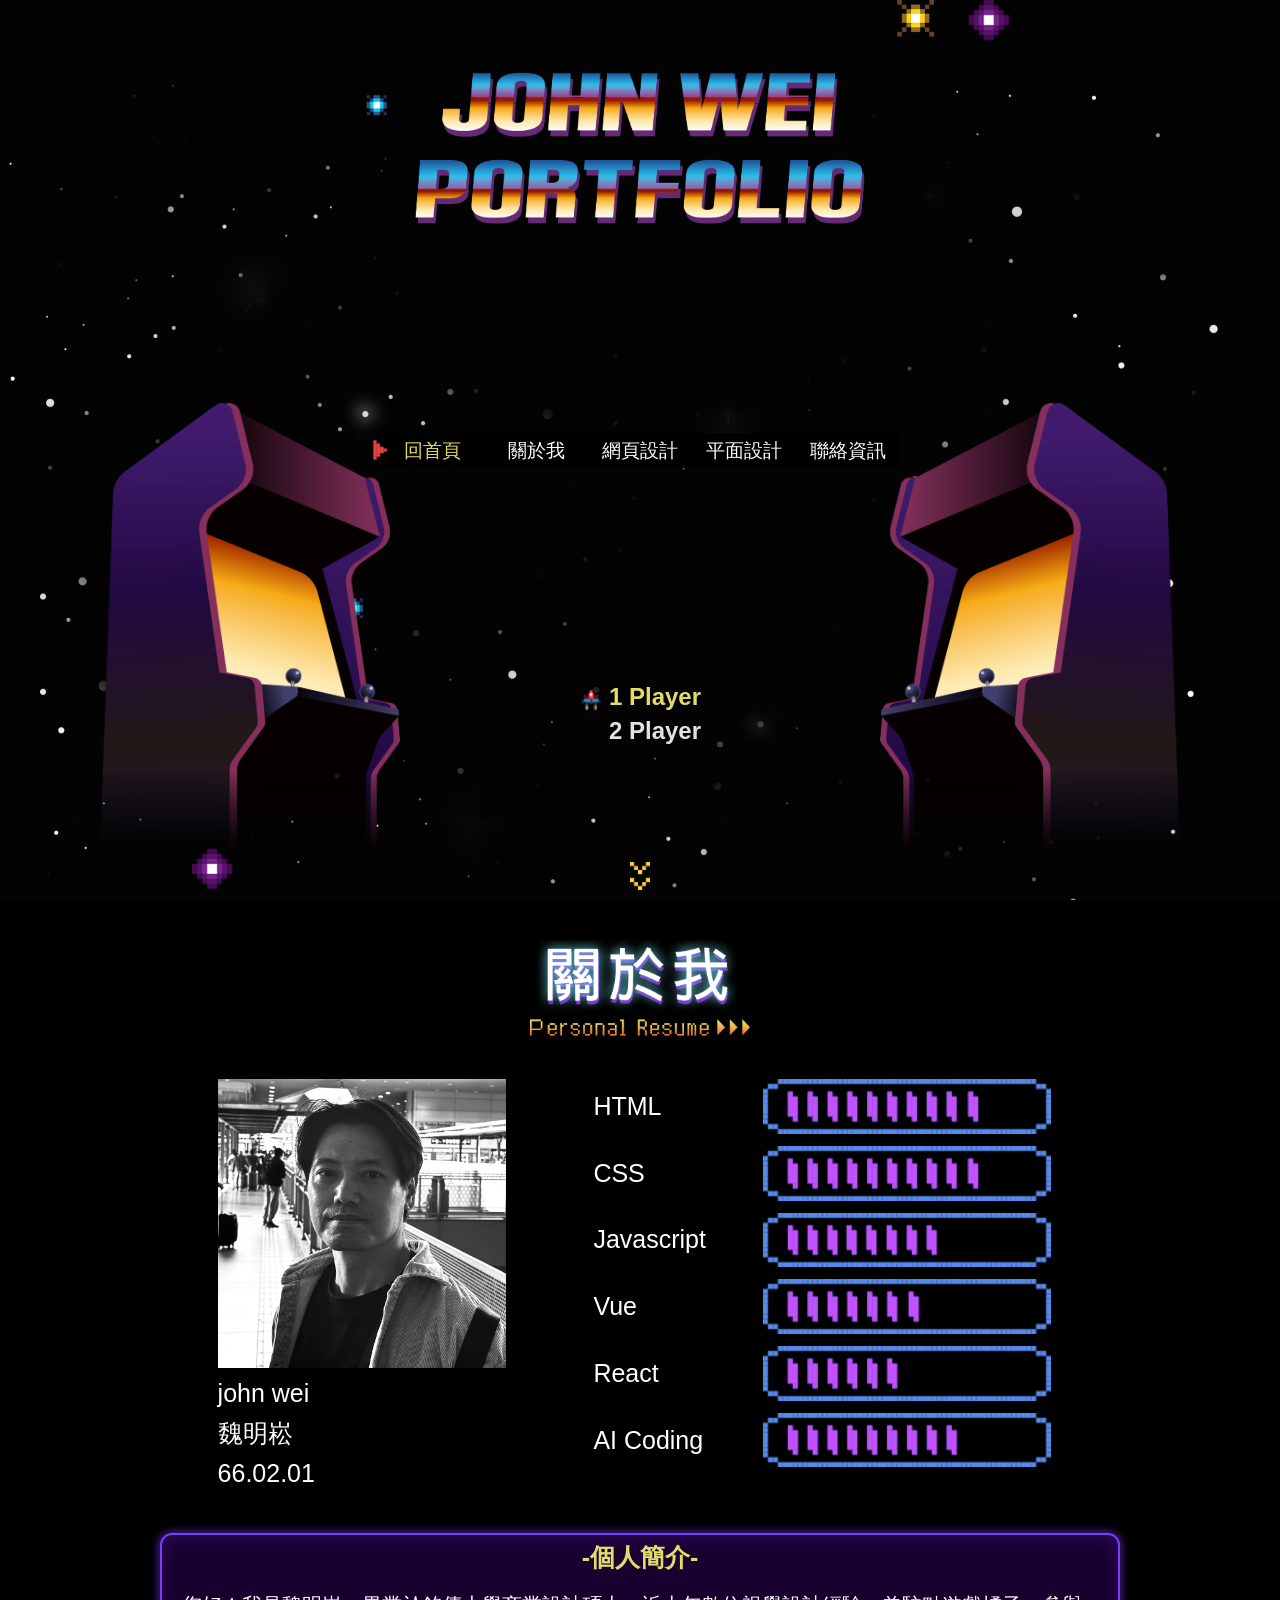
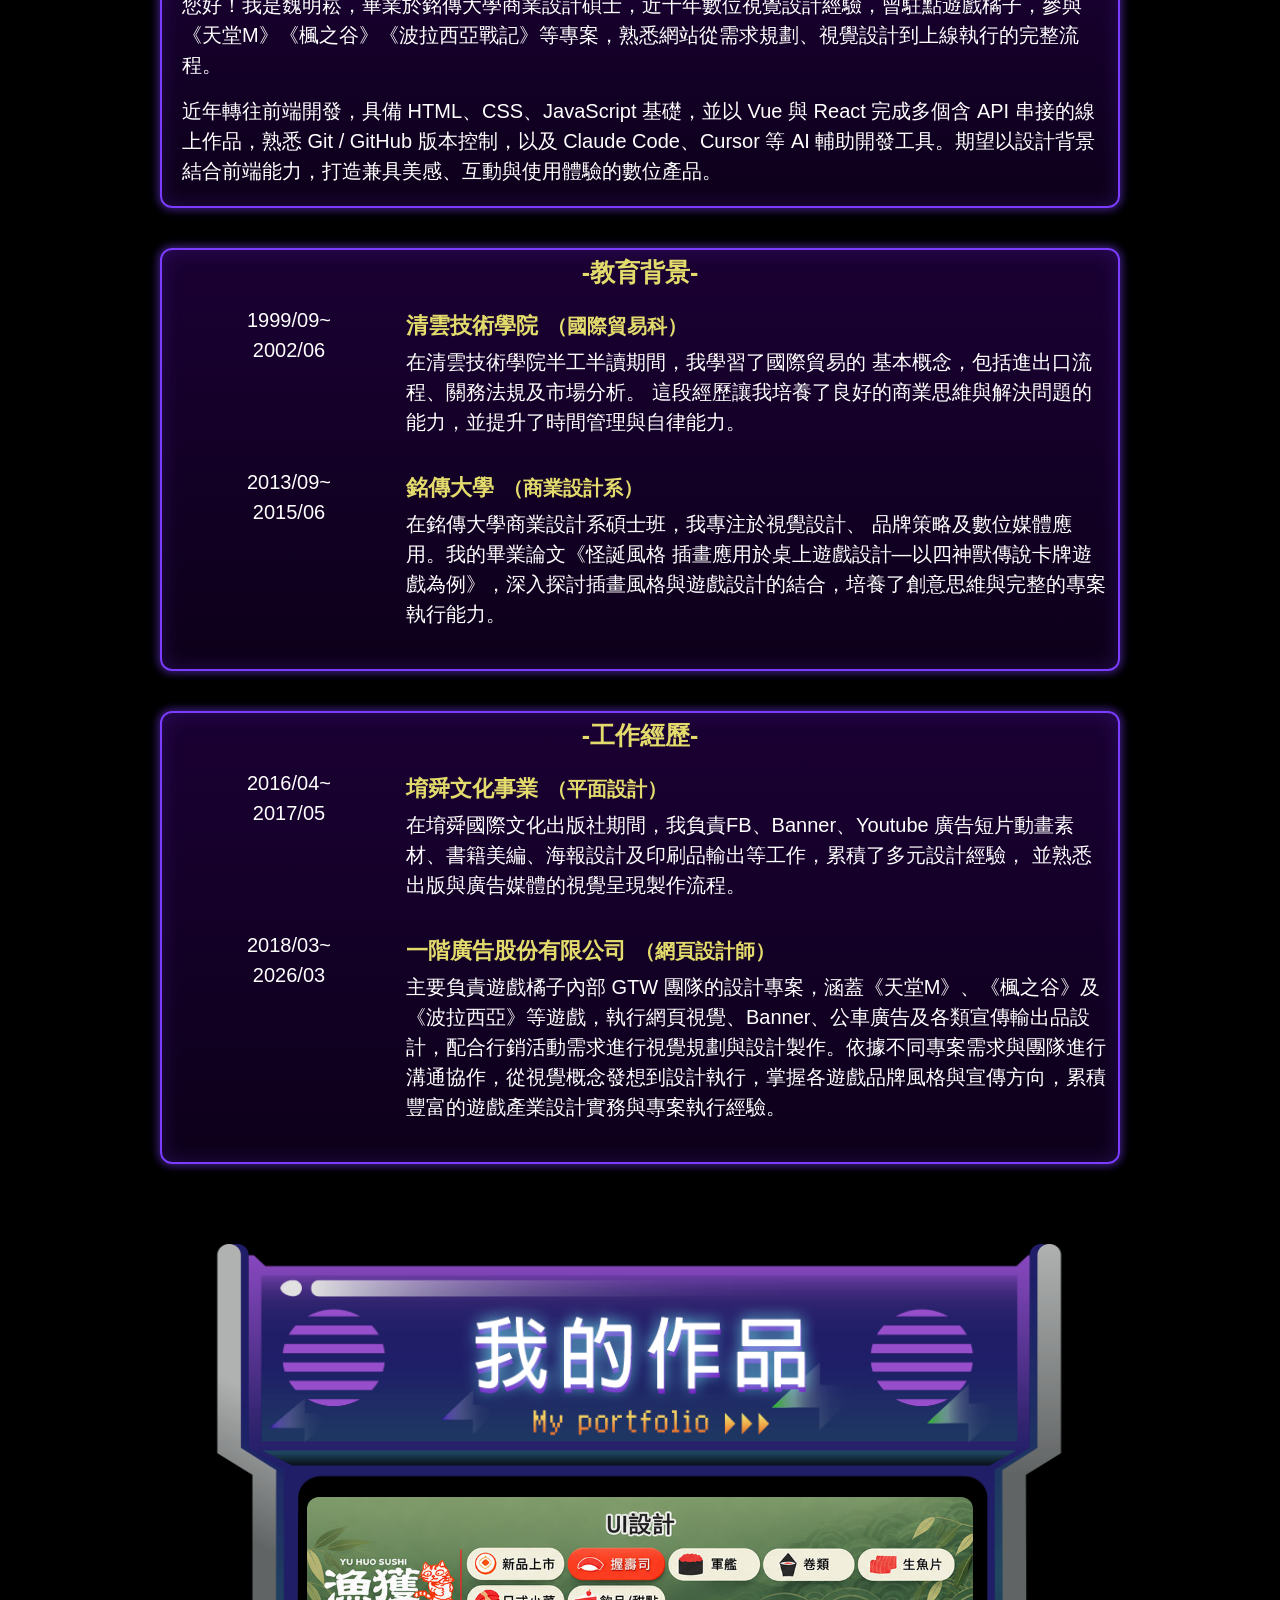
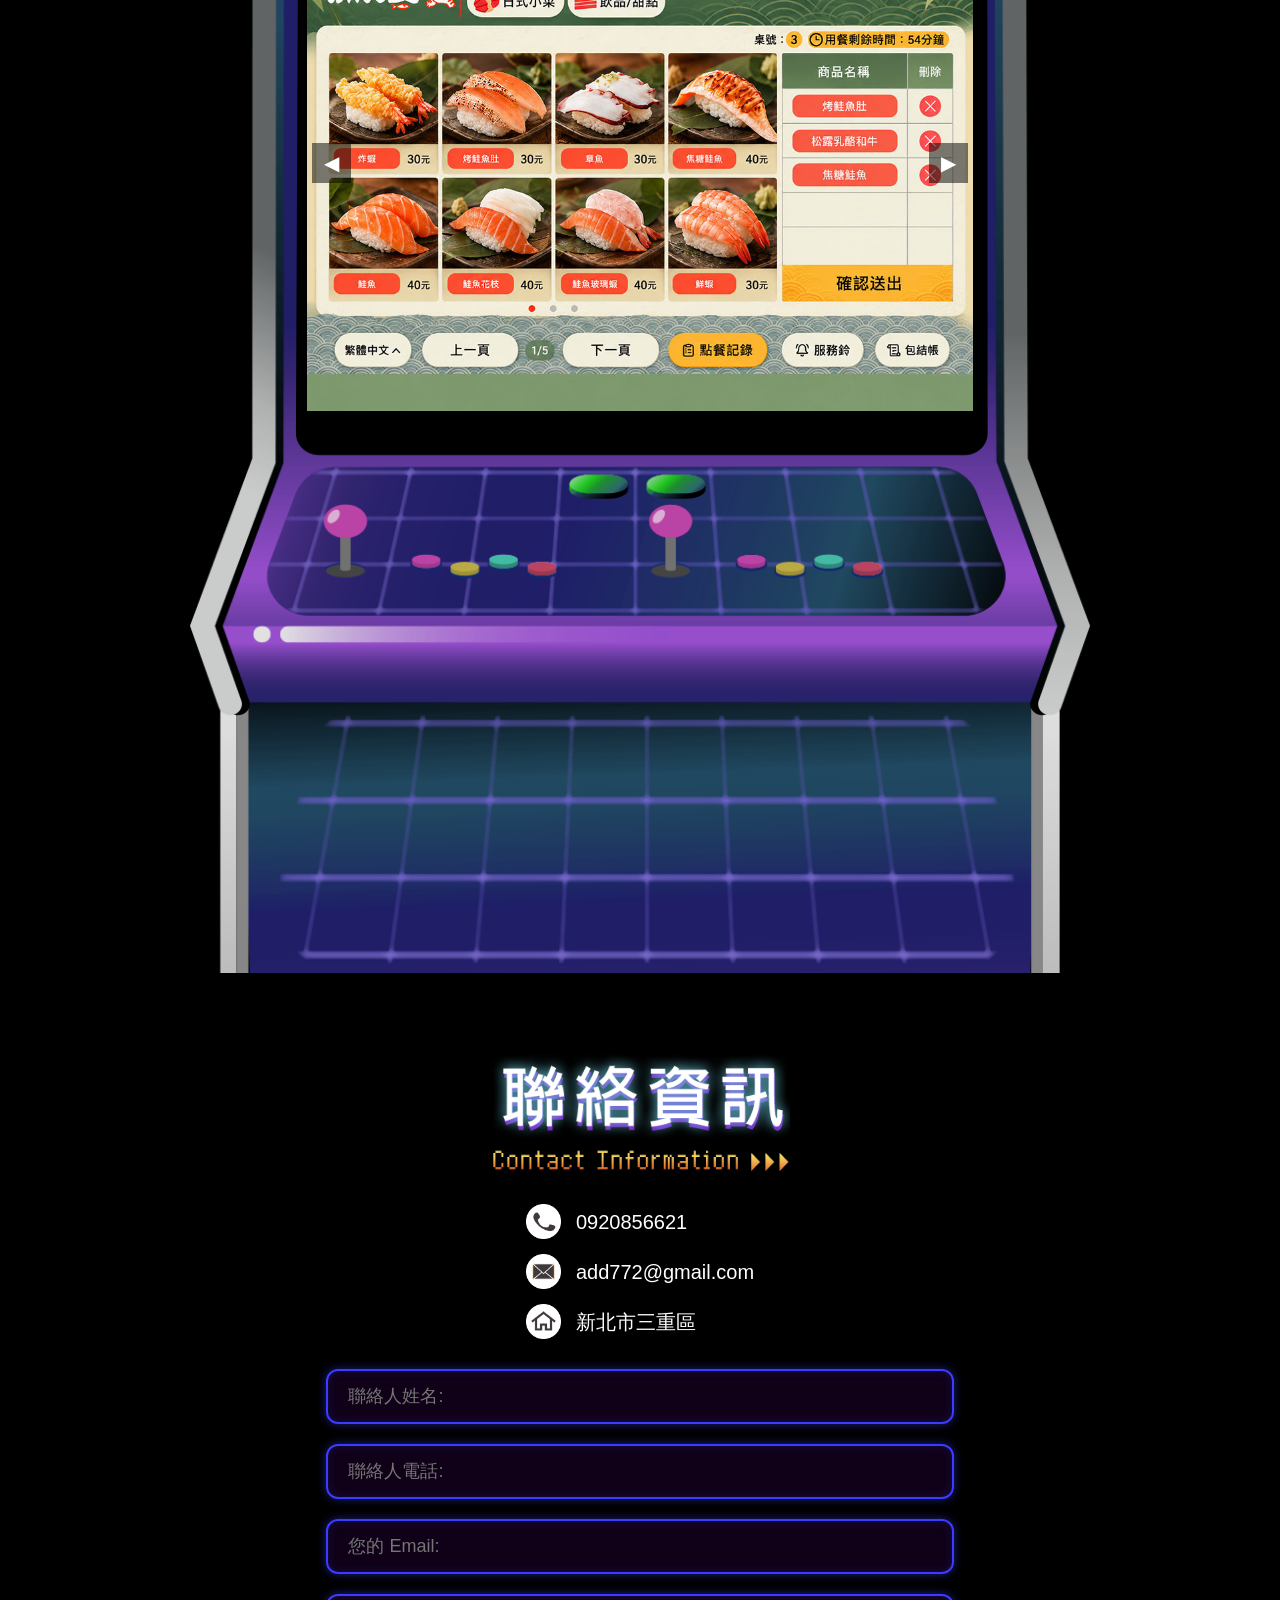
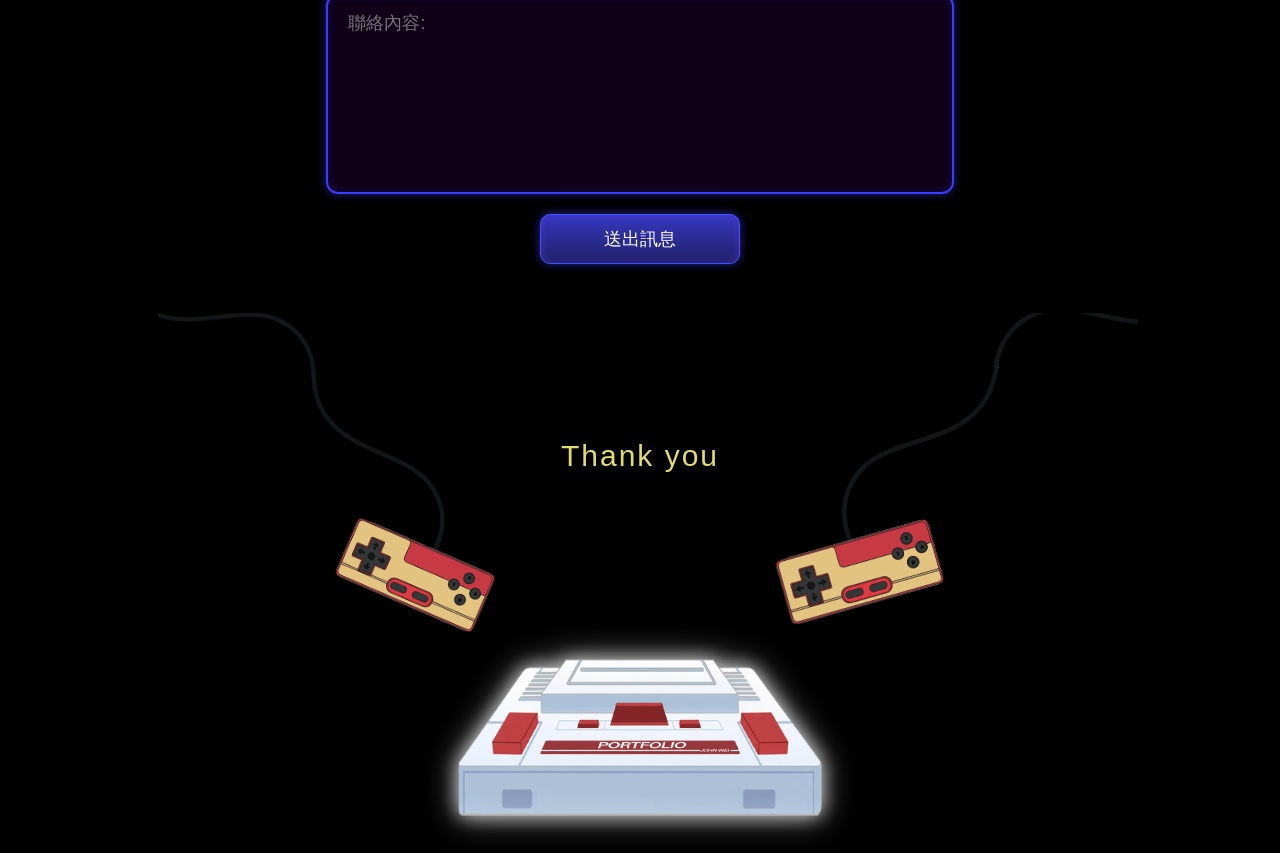
==== index.html @ 2f4a69cb "個人簡介的逗號統一為全形 該段原本全形「，」與半形「,」混用，與站內其他文案不一致。 9 個半形逗號轉為全形，僅限簡介的兩行， viewport meta 的半形逗號維持不動。  Co-Authore" ====
<!doctype html>
<html lang="zh-Hant">
  <head>
    <meta charset="UTF-8" />
    <meta name="viewport" content="width=device-width, initial-scale=1.0" />
    <title>john wei Portfolio_rwd</title>
    <link rel="stylesheet" href="./style.css" />
    <link rel="stylesheet" href="./reset.css" />
    <link rel="icon" href="./assets/img/favicon.ico.png" type="image/png">
    
    
  </head>
  <body>
    <div class="container">
      <div class="parallax"></div>
      <div class="nav_zone">
        <div class="hamburger">
  <span></span>
  <span></span>
  <span></span>
</div>
        <nav>
          <ul class="nav_ul">
            <li class="nav_li"><a href="#hero">回首頁</a></li>
            <li class="nav_li"><a href="#about">關於我</a></li>
            <li class="nav_li">
              <a href="#portfolio" class="nav-main-link">網頁設計</a>
              <ul class="dropdown">
                <li><a href="https://taiwan-wildlife-explorer.vercel.app/" target="_blank" rel="noopener noreferrer">
                    發現動物趣 </a></li>
                <li><a href="https://mori-travel.vercel.app/" target="_blank" rel="noopener noreferrer">
                    旅遊網站 </a></li>
                <li><a href="./assets/魔獸世界登入_0/" target="_blank" rel="noopener">
                     一頁式網頁</a></li>
                <li><a href="https://pokedex-vue-demo.vercel.app/" target="_blank" rel="noopener noreferrer">
                    寶可夢圖鑑 </a></li>
              </ul>
            </li>
            <li class="nav_li">
              <a href="#portfolio" class="nav-main-link" data-index="0">平面設計</a>
              <ul class="dropdown">
                <li><a href="#portfolio" class="nav-to-carousel" data-index="0">UI設計</a></li>
                <li><a href="#portfolio" class="nav-to-carousel" data-index="6">BANNER</a></li>
                <li><a href="#portfolio" class="nav-to-carousel" data-index="21">LOGO設計</a></li>
                <li><a href="#portfolio" class="nav-to-carousel" data-index="25">T恤設計</a></li>
                <li><a href="#portfolio" class="nav-to-carousel" data-index="29">插畫作品</a></li>
              </ul>
            </li>
            <li class="nav_li"><a href="#contact">聯絡資訊</a></li>
          </ul>
        </nav>
      </div>

      <section id="hero" class="content">
        <div class="logo">
          <img
            src="./assets/img/JOHN WEI PORTFOLIO.png"
            alt="john wei portfolio"
          />
        </div>
        <img
          src="./assets/img/Arcade game_left.png"
          alt=""
          class="arcade game_left"
        />
        <img
          src="./assets/img/Arcade game_right.png"
          alt=""
          class="arcade game_right"
        />
 
       <div class="player_select">
        <!-- 桌機用 -->
        <p class="player_item desktop-only">1 Player</p>
        <p class="player_item desktop-only">2 Player</p>

        <!-- 手機用 -->
        <p class="player_item mobile-only">Play Now</p>
        </div>
        <div class="scroll"></div>
       <div class="scroll_hint">
        <img src="./assets/img/domw.png" alt="scroll down" />
       </div>
      </section>

      <section id="about" class="content">
        <!-- <h1>about</h1> -->
        <div class="about_wrapper">
          <!-- 上方標題 -->
          <div class="about_title">
            <img src="./assets/img/about_me.png" alt="關於我" />
          </div>

          <div class="about_top">
            <!-- 左：個人資料 -->
            <div class="about_photo">
              <div class="photo_img">
                <img src="./assets/img/johnwei_photo.png" alt="個人照片" />
              </div>
              <div class="photo_info">
                <p>john wei</p>
                <p>魏明崧</p>
                <p>66.02.01</p>
                <!-- <p>INFJ</p> -->
              </div>
            </div>

            <!-- 右：技能 -->
            <div class="about_skills">
              <div class="skill_item">
                <span>HTML</span>
                <img src="./assets/img/skill-bar-html.png" alt="" />
              </div>

              <div class="skill_item">
                <span>CSS</span>
                <img src="./assets/img/skill-bar-css.png" alt="" />
              </div>

              <div class="skill_item">
                <span>Javascript</span>
                <img src="./assets/img/skill-bar-javascript.png" alt="" />
              </div>

              <div class="skill_item">
                <span>Vue</span>
                <img src="./assets/img/skill-bar-vue.png" alt="" />
              </div>

              <div class="skill_item">
                <span>React</span>
                <img src="./assets/img/skill-bar-react.png" alt="" />
              </div>

              <div class="skill_item">
                <span>AI Coding</span>
                <img src="./assets/img/skill-bar-ai-coding.png" alt="" />
              </div>
            </div>
          </div>

          <!-- 個人簡介 -->
          <div class="about_block about_intro">
            <h2>-個人簡介-</h2>
            <p>
              您好！我是魏明崧，畢業於銘傳大學商業設計碩士，近十年數位視覺設計經驗，曾駐點遊戲橘子，參與《天堂M》《楓之谷》《波拉西亞戰記》等專案，熟悉網站從需求規劃、視覺設計到上線執行的完整流程。
            </p>
            <p>
              近年轉往前端開發，具備 HTML、CSS、JavaScript 基礎，並以 Vue 與 React 完成多個含 API 串接的線上作品，熟悉 Git / GitHub 版本控制，以及 Claude Code、Cursor 等 AI 輔助開發工具。期望以設計背景結合前端能力，打造兼具美感、互動與使用體驗的數位產品。
            </p>
          </div>
          <div class="about_bottom">
            <!-- 教育背景 -->
            <div class="about_block">
              <h2>-教育背景-</h2>

              <div class="about_item">
                <div class="about_date">
                  <p>1999/09~<br />2002/06</p>
                </div>
                <div class="about_text">
                  <h3>
                    清雲技術學院
                    <span class="job_title">（國際貿易科）</span>
                  </h3>
                  <p>
                    在清雲技術學院半工半讀期間，我學習了國際貿易的
                     基本概念，包括進出口流程、關務法規及市場分析。
                     這段經歷讓我培養了良好的商業思維與解決問題的能力，並提升了時間管理與自律能力。
                  </p>
                </div>
              </div>
              <div class="about_item">
                <div class="about_date">
                  <p>2013/09~<br />2015/06</p>
                </div>
                <div class="about_text">
                  <h3>
                    銘傳大學
                    <span class="job_title">（商業設計系）</span>
                  </h3>
                  <p>
                    在銘傳大學商業設計系碩士班，我專注於視覺設計、
                    品牌策略及數位媒體應用。我的畢業論文《怪誕風格
                    插畫應用於桌上遊戲設計—以四神獸傳說卡牌遊戲為例》，深入探討插畫風格與遊戲設計的結合，培養了創意思維與完整的專案執行能力。
                  </p>
                </div>
              </div>
            </div>
          </div>

          <!-- 工作經歷 -->
          <div class="about_block">
            <h2>-工作經歷-</h2>

            <div class="about_item">
              <div class="about_date">
                <p>2016/04~<br />2017/05</p>
              </div>
              <div class="about_text">
                <h3>
                  堉舜文化事業
                  <span class="job_title">（平面設計）</span>
                </h3>
                <p>
                  在堉舜國際文化出版社期間，我負責FB、Banner、Youtube
                  廣告短片動畫素材、書籍美編、海報設計及印刷品輸出等工作，累積了多元設計經驗，
                  並熟悉出版與廣告媒體的視覺呈現製作流程。
                </p>
              </div>
            </div>

            <div class="about_item">
              <div class="about_date">
                <p>2018/03~<br />2026/03</p>
              </div>
              <div class="about_text">
                <h3>
                  一階廣告股份有限公司
                  <span class="job_title">（網頁設計師）</span>
                </h3>
                <p>
                  主要負責遊戲橘子內部 GTW 團隊的設計專案，涵蓋《天堂M》、《楓之谷》及《波拉西亞》等遊戲，執行網頁視覺、Banner、公車廣告及各類宣傳輸出品設計，配合行銷活動需求進行視覺規劃與設計製作。依據不同專案需求與團隊進行溝通協作，從視覺概念發想到設計執行，掌握各遊戲品牌風格與宣傳方向，累積豐富的遊戲產業設計實務與專案執行經驗。
              </div>
            </div>
          </div>
        </div>
      </section>

      <section id="portfolio" class="content">
        <!-- <h1>portfolio</h1> -->
         
        <!-- 輪播外框 -->
    <div class="arcade_frame">
 <img src="./assets/img/Arcade game.png" class="arcade_img" />
      <!-- 輪播內容 -->
      <div class="carousel">
        <div class="carousel_track">
          <img src="./assets/img/Carousel/UI設計_01.jpg" />
          <img src="./assets/img/Carousel/UI設計_02.jpg" />
          <img src="./assets/img/Carousel/UI設計_03.jpg" />
          <img src="./assets/img/Carousel/UI設計_04.jpg" />
          <img src="./assets/img/Carousel/UI設計_05.jpg" />
          <img src="./assets/img/Carousel/UI設計_06.jpg" />
          <img src="./assets/img/Carousel/BANNER_01.jpg" />
          <img src="./assets/img/Carousel/BANNER_02.jpg" />
          <img src="./assets/img/Carousel/BANNER_03.jpg" />
          <img src="./assets/img/Carousel/BANNER_04.jpg" />
          <img src="./assets/img/Carousel/BANNER_05.jpg" />
          <img src="./assets/img/Carousel/BANNER_06.jpg" />
          <img src="./assets/img/Carousel/BANNER_07.jpg" />
          <img src="./assets/img/Carousel/BANNER_08.jpg" />
          <img src="./assets/img/Carousel/BANNER_09.jpg" />
          <img src="./assets/img/Carousel/BANNER_10.jpg" />
          <img src="./assets/img/Carousel/BANNER_11.jpg" />
          <img src="./assets/img/Carousel/BANNER_12.jpg" />
          <img src="./assets/img/Carousel/BANNER_13.jpg" />
          <img src="./assets/img/Carousel/BANNER_14.jpg" />
          <img src="./assets/img/Carousel/BANNER_15.jpg" />
          <img src="./assets/img/Carousel/LOGO設計_01.jpg" />
          <img src="./assets/img/Carousel/LOGO設計_02.jpg" />
          <img src="./assets/img/Carousel/LOGO設計_03.jpg" />
          <img src="./assets/img/Carousel/LOGO設計_04.jpg" />
          <img src="./assets/img/Carousel/T恤設計_01.jpg" />
          <img src="./assets/img/Carousel/T恤設計_02.jpg" />
          <img src="./assets/img/Carousel/T恤設計_03.jpg" />
          <img src="./assets/img/Carousel/T恤設計_04.jpg" />
          <img src="./assets/img/Carousel/插畫作品_01.jpg" />
          <img src="./assets/img/Carousel/插畫作品_02.jpg" />
          <img src="./assets/img/Carousel/插畫作品_03.jpg" />
          <img src="./assets/img/Carousel/插畫作品_04.jpg" />
          <img src="./assets/img/Carousel/插畫作品_05.jpg" />
           
        </div>
          <button class="carousel_btn prev">◀</button>
          <button class="carousel_btn next">▶</button>
      </div>

    </div>

  </div>
      </section>

      <section id="contact" class="content">
        <!-- <h1>contact me</h1> -->
         <div class="contact_wrapper">

    <!-- 標題（圖片） -->
    <div class="contact_title">
      <img src="./assets/img/contact_me.png" alt="聯絡資訊" />
    </div>

    <!-- 聯絡資訊 -->
    <div class="contact_info">

      <div class="contact_item">
        <img src="./assets/img/icon_phone.png" alt="phone" />
        <a href="tel:0920856621">0920856621</a>
      </div>

      <div class="contact_item">
        <img src="./assets/img/icon_email.png" alt="email" />
        <a href="mailto:add772@gmail.com">add772@gmail.com</a>
      </div>

      <div class="contact_item">
        <img src="./assets/img/icon_address.png" alt="address" />
        <span>新北市三重區</span>
      </div>

    </div>

    <!-- 表單 -->
     
    <form class="contact_form" action="https://formspree.io/f/xjgjpzpd" method="POST">

      <input type="text" name="name" placeholder="聯絡人姓名:" required>

      <input type="tel" name="phone" placeholder="聯絡人電話:" required>

      <input type="email" name="email" placeholder="您的 Email:" required>

      <textarea name="message" placeholder="聯絡內容:" required></textarea>

      <button type="submit" class="submit_btn">送出訊息</button>

      </form>

    <!-- <div class="contact_form">

      <input type="text" placeholder="聯絡人姓名:" />
      <input type="text" placeholder="聯絡人電話:" />
      <input type="email" placeholder="您的email:" />

      <textarea placeholder="聯絡事項:"></textarea>

    </div> -->

      
      </section>
    </div>
    <section id="footer" class="content">
  <div class="footer_wrapper">

    <!-- thank you 文字 -->
    <div class="footer_text">
      <p>Thank you</p>
    </div>

    <!-- 手把 -->
    <div class="footer_controller">
      <img src="./assets/img/game-controller_left.png" class="controller left" />
      <img src="./assets/img/game-controller_right.png" class="controller right" />
    </div>

    <!-- 主機 -->
    <div class="footer_console">
      <img src="./assets/img/game-console.png" alt="console" />
    </div>

  </div>

    <script src="./parallax.js"></script>
  </body>
</html>
---- style.css ----
/*檢查用*/
/* * {
  outline: 1px solid red;
} */

@font-face {
  font-family: "zpix";
  src: url("./assets/fonts/zpix.ttf") format("truetype");
  font-display: swap;
}
body {
  font-family: "zpix", sans-serif;
  color: white;
}
html,
body {
  font-family: "zpix", sans-serif;
  scroll-behavior: smooth;
  height: 100%;
  margin: 0;
  padding: 0;
  /* 密集星海已移入 .parallax 交由 JS 驅動，這裡只留底色防止空隙露白 */
  background-color: #000;
}

/* 星際背景
   圖層順序由上到下。最底層的 background.png（密集星海）原本掛在
   html/body 上且 background-attachment: fixed 完全不動，現已移進來
   交由 parallax.js 驅動。各層的 position 由 JS 設定。 */
.parallax {
  width: 100%;
  height: 100%;
  position: fixed;
  top: 0;
  left: 0;
  z-index: 0;
  background-image:
    url(./assets/img/spaceship_1.png),
    url(./assets/img/spaceship_2.png),
    url(./assets/img/bg_First_layer.png),
    url(./assets/img/bg_Second_layerr.png),
    url(./assets/img/bg_Third_layer.png),
    url(./assets/img/background.png);
  background-repeat: no-repeat;
  background-size:
    5% auto,
    3% auto,
    80% auto,
    50% auto,
    70% auto,
    100% auto;
  background-position:
    left 8% top 100vh,
    right 8% top 120vh,
    center 100vh,
    center 0px,
    center 0px,
    center 0px;
  background-attachment: local;
}

.container {
  width: 100%;
  display: block;
  min-height: 100vh;
  max-width: 1200px;

  margin: 0 auto;
}
.hamburger {
  display: none;
  position: fixed;
  top: 20px;
  right: 20px;
  width: 30px;
  height: 22px;
  z-index: 30;

  cursor: pointer;
}

.hamburger.active span:nth-child(1) {
  transform: rotate(45deg) translate(5px, 5px);
}
.hamburger.active span:nth-child(2) {
  opacity: 0;
}
.hamburger.active span:nth-child(3) {
  transform: rotate(-45deg) translate(6px, -6px);
}

/* 漢堡 */
.hamburger span {
  display: block;
  height: 3px;
  width: 100%;
  background: #fff;
  margin-bottom: 5px;
  border-radius: 2px;
}
/* content 區塊 */
.content {
  overflow-x: hidden;
  width: 100%;
  min-height: 100vh;
  display: flex;
  justify-content: center;
  position: relative;
  z-index: 5;
  padding: 40px 0;
}

/* 黑底圖 */
/* .content::before {
  content: "";
  position: absolute;
  inset: 0;
  background: linear-gradient(
    to right,
    transparent 0%,
    rgba(0, 0, 0, 0.8) 20%,
    rgba(0, 0, 0, 0.8) 80%,
    transparent 100%
  );

  z-index: -1;
  pointer-events: none;
} */

/* ===== 文字可讀性遮罩 =====
   星空背景的亮點會吃掉文字，所以在「文字量大的區塊」墊一層暗底。
   hero 與作品輪播不套用，維持背景原本的亮度。
   想調整濃淡改下面三個變數即可。 */
:root {
  --scrim-alpha: 0.3; /* 遮罩濃度：0 = 全透明，1 = 全黑 */
  --scrim-fade-x: 12%; /* 左右淡出寬度 */
  --scrim-fade-y: 90px; /* 上下淡出高度，避免區塊之間出現橫向接縫 */
}

#about::before,
#contact::before,
#footer::before {
  content: "";
  position: absolute;
  inset: 0;
  z-index: -1;
  pointer-events: none;

  /* 左右淡出，中央柱狀壓暗 */
  background: linear-gradient(
    to right,
    rgba(0, 0, 0, 0) 0%,
    rgba(0, 0, 0, var(--scrim-alpha)) var(--scrim-fade-x),
    rgba(0, 0, 0, var(--scrim-alpha)) calc(100% - var(--scrim-fade-x)),
    rgba(0, 0, 0, 0) 100%
  );

  /* 上下淡出，讓相鄰區塊自然銜接 */
  -webkit-mask-image: linear-gradient(
    to bottom,
    transparent 0,
    #000 var(--scrim-fade-y),
    #000 calc(100% - var(--scrim-fade-y)),
    transparent 100%
  );
  mask-image: linear-gradient(
    to bottom,
    transparent 0,
    #000 var(--scrim-fade-y),
    #000 calc(100% - var(--scrim-fade-y)),
    transparent 100%
  );
}

/* 直接浮在星空上的文字再加一層黑色光暈，
   專門處理「亮點剛好落在字的後面」的狀況，不會遮到背景。 */
.photo_info,
.skill_item span,
.contact_item,
.footer_text {
  text-shadow:
    0 0 6px rgba(0, 0, 0, 0.9),
    0 0 14px rgba(0, 0, 0, 0.75);
}
#portfolio {
  scroll-margin-top: -200px;
}
#hero {
  position: relative;
}
/* nav 區塊 */
.nav_zone {
  width: 100%;
  position: absolute;
  inset: 0;
}
.nav_ul {
  width: 100%;
  max-width: 520px;
  display: flex;
  flex-wrap: wrap;
  list-style: none;
  padding: 0;
  margin: 0 auto;
  position: absolute;
  top: 50%;
  left: 50%;
  transform: translate(-50%, -50%);
  z-index: 15;

  /* nav 上下移動動畫 */
  transition: top 0s;
}

/* nav 吸頂 */
.nav_zone.sticky-active .nav_ul {
  position: fixed;
  top: 10px;
  left: 50%;
  transform: translate(-50%, 0);
}

/*nav 選項箭頭*/
.nav_ul::before {
  content: "";
  position: absolute;
  left: -10px;
  top: 0px;
  height: 20px;
  width: 20px;
  z-index: 50;
  background-image: url(./assets/img/arrow.png);
  background-repeat: no-repeat;
  background-position: center;
  background-size: contain;
  transform: translate(var(--arrow-x, 0), var(--arrow-y, 0)) translateY(-50%);
  transition: transform 0s ease;
  animation: arrowBlink 0.5s infinite;
}
.nav_ul::after {
  content: "";
  position: absolute;
  inset: 0; /* 等於 top:0 left:0 right:0 bottom:0 */

  background: rgb(0, 0, 0);
  border-radius: 5px;

  z-index: -1;
}

.nav_ul a {
  color: #fff;
  text-shadow: 0px 0px 4px rgba(0, 0, 0, 1);
  text-decoration: none;
  font-size: 19px;
  line-height: 2.3rem;
  line-height: 33px;
}
.nav_li > a:hover {
  color: #e3db6c;
}
.nav_li {
  flex: 1;
  text-align: center;
  position: relative;
}
.dropdown {
  display: none;
  position: absolute;
  top: 100%;
  left: 0;
  width: 100%;

  list-style: none;
  padding: 0;
}
.dropdown li a:hover {
  color: #e3db6c;
}
/* 下拉式選單 */
.nav_li.active .dropdown {
  display: block;
}
/*箭頭目前指到誰*/
.nav_li.active > a {
  color: #e3db6c;
}
.dropdown li.active > a {
  color: #e3db6c;
}

h1 {
  font-size: 2rem;
  letter-spacing: 5px;
  text-shadow: 2px 2px 10px rgba(0, 0, 0, 0.5);
}
#hero {
  width: 100%;
  position: relative;
}

.logo {
  position: absolute;
  top: 8%;
  left: 50%;
  transform: translateX(-50%);
}

.logo img {
  width: 450px;
  display: block;
  margin: 0 auto;
}

.arcade {
  position: absolute;
  width: 25%;
  bottom: 5%;
}
.game_left {
  left: 5%;
}
.game_right {
  right: 5%;
}

.player_select {
  position: absolute;
  top: 75%;
  left: 50%;
  transform: translateX(-50%);
  text-align: center;
}

.player_select p:hover {
  color: #e3db6c;
}
.player_item {
  position: relative;
  color: #e2e2e2;
  font-size: 24px;
  font-weight: bold;
  margin: 10px 0;
  cursor: pointer;
  padding-left: 30px;
}
/* 遊戲選項箭頭 */
.player_item::before {
  content: "";
  position: absolute;
  left: 12px;
  top: 20%;
  transform: translate(-50%);
  width: 20px;
  height: 20px;
  background-image: url("./assets/img/small plane.png");
  background-size: contain;
  background-repeat: no-repeat;
  display: block;
  opacity: 0;
  visibility: hidden;
  animation: arrowBlink 0.5s infinite;
}
/* 被選中 → 顯示顏色 */
.player_item.active {
  color: #e3db6c;
}
/*當擁有 active 類別時，強制顯示*/
.player_item.active::before {
  visibility: visible;
  opacity: 1;
  animation: arrowBlink 0.5s infinite;
}
/* 關於我 區塊*/
.about_wrapper {
  width: 80%;
  max-width: 1000px;
  margin: 0 auto;

  display: flex;
  flex-direction: column;
  gap: 40px;
}

.about_title {
  text-align: center;
}
.about_title img {
  width: 220px;
}

/*about 上半部*/

.about_top {
  display: flex;
  gap: 30px;
  justify-content: center;
  gap: 8%;
}
.about_photo {
  width: 30%;
}

.about_skills {
  width: 50%;
}

.photo_img img {
  width: 100%;
  display: block;
}
.photo_info {
  font-size: 25px;
  margin-top: 5px;
  line-height: 1.6;
}
.skill_item {
  display: flex;
  align-items: center;
  margin-bottom: 12px;
  justify-content: center;
}
.skill_item span {
  font-size: 25px;
  width: 120px;
  /* 170 而非 145：最長的標籤（Javascript）原本距離色條只有 8px，
     幾乎貼住。拉寬後最小間距為 33px。手機版維持 145，見下方 RWD。 */
  padding-right: 170px;
  /* 內容區寬度幾乎為 0，含空格的標籤（如 AI Coding）會被拆成兩行，
     導致該列比其他列高。nowrap 讓它與單字標籤一樣維持單行。 */
  white-space: nowrap;
}
.skill_item > img {
  width: 60%;
}
/*about下半部*/
.about_bottom {
  display: flex;
  flex-direction: column;
  gap: 30px;
}
.about_block {
  font-family: "Microsoft JhengHei", "微軟正黑體", sans-serif;
  width: 100%;
  position: relative;
  padding: 10px 10px;
  border-radius: 12px;
  margin: 0 auto;

  /*about外框 */
  border: 2px solid #7a3cff;
  box-shadow:
    0 0 10px rgba(122, 60, 255, 0.6),
    inset 0 0 20px rgba(122, 60, 255, 0.2);

  /*about背景 */
  background: linear-gradient(180deg, #1a0033 0%, #0d001a 100%);
}

.about_block::before {
  content: "";
  position: absolute;
  inset: -4px; /* 往外擴 */
  border-radius: 14px;
  border: 2px solid rgba(122, 60, 255, 0.4);
  filter: blur(4px);
  z-index: -1;
}

.about_block h2 {
  font-size: 25px;
  color: #e3db6c;
  text-align: center;
  margin-bottom: 20px;
}

/* 個人簡介：沿用 .about_block 外框，但沒有 .about_item 的日期欄，
   段落文字另外對齊 .about_item p 的字級與行高。 */
.about_intro p {
  font-size: 20px;
  line-height: 30px;
  padding: 0 10px;
  margin-bottom: 16px;
}
.about_intro p:last-child {
  margin-bottom: 10px;
}

.about_item {
  display: flex;
  margin-bottom: 20px;
}
.about_item p {
  font-size: 20px;
  line-height: 30px;
}

.about_date {
  width: 25%;
  text-align: center;
  line-height: 1.5;
}

.about_text {
  width: 75%;
  margin-bottom: 10px;
}
.about_text h3 {
  color: #e3db6c;
  margin: 10px 0;
  font-size: 22px;
}
.job_title {
  font-size: 20px;
  margin-left: 3px;
}

/* 輪播圖 區塊 */
.arcade_frame {
  position: relative;
  width: 80%;
  max-width: 900px;
  margin: 0 auto;
}

.arcade_img {
  width: 100%;
  display: block;
}
/* 套在輪播圖上的輪播 */
.carousel {
  /* manipulation：保留點擊與捲動，只關掉行動瀏覽器的雙擊縮放，
     避免連點上一張／下一張時整頁被放大。涵蓋底下的箭頭按鈕與圖片。 */
  touch-action: manipulation;
  position: absolute;
  top: 19%;
  left: 13%;
  width: 74%;
  height: 40%;

  overflow: hidden;
  border-radius: 12px;
}
.carousel_track {
  display: flex;
  transition: transform 0.5s ease;
  width: 100%;
}

.carousel_track img {
  flex: 0 0 100%;
  min-width: 100%;
  width: 100%;
  height: 100%;
  object-fit: cover;
  display: block;
}

/* 輪播圖左右按鈕 */
.carousel_btn {
  touch-action: manipulation;
  position: absolute;
  top: 50%;
  transform: translateY(-50%);
  background: rgba(0, 0, 0, 0.5);
  color: #fff;
  border: none;
  font-size: 20px;
  padding: 8px 12px;
  cursor: pointer;
  z-index: 10;
}

.carousel_btn:hover {
  background: rgba(0, 0, 0, 0.8);
}

.prev {
  left: 5px;
}
.next {
  right: 5px;
}
/* 連絡資訊 區塊*/

.contact_wrapper {
  width: 70%;
  max-width: 900px;
  margin: 0 auto;
  display: flex;
  flex-direction: column;
  align-items: center;
  gap: 30px;
}

.contact_title img {
  width: 300px;
}

.contact_info {
  display: flex;
  flex-direction: column;
  gap: 15px;
}

.contact_item {
  display: flex;
  align-items: center;
  gap: 15px;
  font-size: 20px;
}

.contact_item img {
  width: 35px;
  height: 35px;
}

.contact_item a {
  color: #fff;
  text-decoration: none;
}

.contact_item a:hover {
  color: #e3db6c;
}

/* 表單 */
/* 表單整體 */
.contact_form {
  width: 100%;
  display: flex;
  flex-direction: column;
  align-items: center;
  gap: 20px;
}

/* input / textarea 共用樣式 */
.contact_form input,
.contact_form textarea {
  width: 70%;
  margin: 0 auto;
  padding: 15px 20px;
  font-family: "zpix", sans-serif;
  font-size: 18px;
  color: #fff;
  background: rgba(40, 0, 60, 0.4);
  border: 2px solid #3a3cff;
  border-radius: 12px;
  outline: none;

  box-shadow:
    0 0 10px rgba(58, 60, 255, 0.5),
    inset 0 0 10px rgba(58, 60, 255, 0.2);

  transition: 0.2s;
}

/* focus 發光效果 */
.contact_form input:focus,
.contact_form textarea:focus {
  border-color: #441dd1;
  box-shadow:
    0 0 15px rgba(42, 60, 200, 0.8),
    inset 0 0 10px rgba(70, 60, 255, 0.4);
}

/* textarea 高度 */
.contact_form textarea {
  height: 200px;
  resize: none;
}

/* 送出按鈕*/
.submit_btn {
  width: 200px;
  padding: 12px;
  font-family: "zpix", sans-serif;
  font-size: 18px;
  color: #fff;
  background: linear-gradient(180deg, #3638c0, #202067);
  border: 0.5px solid #3c56ff;
  border-radius: 10px;
  cursor: pointer;

  box-shadow:
    0 0 10px rgba(58, 60, 255, 0.6),
    inset 0 0 10px rgba(122, 60, 255, 0.3);

  transition: 0.2s;
}

/* hover */
.submit_btn:hover {
  background: linear-gradient(180deg, #5a5cff, #2a2aff);
  box-shadow:
    0 0 15px rgba(122, 60, 255, 0.9),
    inset 0 0 10px rgba(122, 60, 255, 0.5);
}

/* 點擊 */
.submit_btn:active {
  transform: scale(0.95);
}

/* footer 區塊*/

#footer {
  min-height: 60%;
  align-items: flex-end;
  padding-bottom: 20px;
}
#footer .content {
  overflow-x: hidden;
  width: 100%;
  min-height: 100vh;
  display: flex;
  justify-content: center;
  position: relative;
  z-index: 5;
  padding: 96px 0;
}
.footer_wrapper {
  width: 100%;
  max-width: 1000px;

  display: flex;
  flex-direction: column;
  align-items: center;
  position: relative;
}
/* 任天堂飄浮*/
.footer_console img {
  display: block;
  animation: floating 4s ease-in-out infinite;
}

/* 右把手飄浮 */
.footer_controller .controller {
  animation: floating 6s ease-in-out infinite;
}

/* 左把手飄浮 */
.footer_controller .controller.left {
  animation-delay: 0.5s;
}

.footer_controller .controller.right {
  animation-delay: 1.2s;
}

/* Thank you */
.footer_text p {
  margin-bottom: 40px;
  font-size: 30px;
  color: #e3db6c;
  letter-spacing: 2px;
}

/* 手把區 */
.footer_controller {
  position: relative;
  width: 100%;
  height: 150px;
}

/* 手把區共用 */
.controller {
  position: absolute;
  width: 180px;
  top: 0;
}

/* 左手把 */
.controller.left {
  top: -130%;
  left: 1%;
  width: 35%;
  transform: rotate(-20deg);
  transform: rotate(3deg);
}

/* 右手把 */
.controller.right {
  top: -140%;
  right: 1%;
  width: 35%;
  transform: rotate(20deg);
  transform: rotate(3deg);
}

/* 任天堂主機 */
.footer_console {
  margin-top: -20px;
}

.footer_console img {
  width: 100%;
  max-width: 400px;
  display: block;
  margin: 0 auto;
  filter: drop-shadow(0 0 15px rgba(255, 255, 255, 0.5));
}

canvas {
  background: #000000;
  border: 15px solid #ffcc00;
  display: block;
  margin: 0 auto;
}

.scroll_hint {
  position: absolute;
  bottom: 10px;
  left: 50%;
  transform: translateX(-50%);

  z-index: 10;

  animation: scrollFloat 1.5s ease-in-out infinite;
}

.scroll_hint img {
  width: 20px;
  display: block;
}

/* 向下滾動箭頭指示 */
@keyframes scrollFloat {
  0% {
    transform: translate(-50%, 0);
    opacity: 1;
  }
  50% {
    transform: translate(-50%, 10px);
    opacity: 0.5;
  }
  100% {
    transform: translate(-50%, 0);
    opacity: 1;
  }
}

/*指示游標閃爍效果*/
@keyframes arrowBlink {
  0% {
    opacity: 1;
  }
  50% {
    opacity: 0.02;
  }
  100% {
    opacity: 1;
  }
}
/* 任天堂飄浮動作 */
@keyframes floating {
  0% {
    transform: translateY(0px);
  }
  50% {
    transform: translateY(-15px);
  }
  100% {
    transform: translateY(0px);
  }
}
/* 預設：手機隱藏 */
.mobile-only {
  display: none;
}

/* 📱 手機版 */
@media (max-width: 768px) {
  .desktop-only {
    display: none;
  }
}

/*=== RWD===*/

/* 平板 */
@media (max-width: 1024px) {
  .about_wrapper,
  .contact_wrapper {
    width: 90%;
  }
}
/* 手機版只有單人遊戲*/
@media (max-width: 768px) {
  .content {
    min-height: auto;
    padding: 40px 0;
  }

  .mobile-only {
    display: block;
  }
  #hero {
    min-height: auto;
    padding: 60px 0 120px;
    min-height: 48vh;
  }
  .player_select {
    top: 65%;
  }

  .logo img {
    max-width: 280px;
  }
  /*  漢堡顯示 */
  .hamburger {
    display: block;
  }

  .contact_wrapper {
    width: 90%;
    max-width: 500px;
    margin: 0 auto;
  }
  /* nav置中彈出*/
  .nav_ul {
    position: fixed;
    top: 33%;
    left: 50%;
    transform: translate(-50%, -50%) scale(0.9);
    width: 80%;
    max-width: 300px;
    flex-direction: column;
    align-items: center;
    background: rgba(0, 0, 0, 0.95);
    border-radius: 12px;
    padding: 20px 0;
    opacity: 0;
    pointer-events: none;
    transition: 0.3s;
  }

  /* 打開狀態 */
  .nav_ul.open {
    opacity: 1;
    pointer-events: auto;
    transform: translate(-50%, -50%) scale(1);
  }

  /* 每個選單 */
  .nav_li {
    flex: none; /* 關鍵：取消 flex:1 */
    width: 100%;
    text-align: center;
    margin: 8px 0;
  }

  .nav_li > a {
    font-size: 18px;
    line-height: 1.8;
  }

  /* dropdown 預設隱藏 */
  .dropdown {
    display: none;
    position: static;
    margin-top: 5px;
  }

  /* 點擊才展開 */
  .nav_li.active .dropdown {
    display: block;
  }
  .controls {
    position: fixed;
    bottom: 20px;
    width: 100%;
    display: flex;
    justify-content: center;
    gap: 20px;
  }

  .controls button {
    font-size: 24px;
    padding: 15px;
  }

  /*RWD：技能條排版 */
  .skill_item {
    justify-content: center;
    line-height: 35px;
  }

  .skill_item span {
    flex-shrink: 0;
    padding-left: 0;
    padding-right: 145px; /* 桌機為 170，手機字級較小、沿用原本間距 */
    font-size: 23px;
  }

  .skill_item > img {
    width: 50%;
  }
  /*  RWD展示作品集的機台 */
  .arcade_frame {
    transform: scale(1.3);
    transform-origin: center center;
    margin-top: 50px;
    margin-bottom: 50px;
  }
  .footer_console {
    width: 70%;
  }
  #footer {
    min-height: 40vh;
    margin-top: -38px;
  }

  .footer_controller {
    position: relative;
    width: 100%;
    height: 110px;
  }

  /*==RWD小手機尺寸== */

  @media (max-width: 560px) {
    .about_wrapper {
      width: 90%;
      max-width: 500px;
      margin: 0 auto;
    }
    .about_title img {
      display: block;
      max-width: 80%;
      margin: 0 auto;
    }

    .about_top {
      flex-direction: column;
      align-items: center;
      gap: 30px;
    }

    .about_photo {
      display: flex;
      justify-content: center;
      align-items: center;
      gap: 20px;
      width: 80%;
    }

    .photo_info {
      text-align: left;
      line-height: 52px;
    }
    /*字不換行*/
    .photo_info > p {
      white-space: nowrap;
    }
    /* 技能區 */
    .about_skills {
      width: 100%;
    }
    /* RWD展示作品集的機台 */
    .arcade_frame {
      transform: scale(1.3);
      transform-origin: center center;
      margin-top: 50px;
      margin-bottom: 50px;
    }

    .contact_title img {
      display: block;
      max-width: 80%;
      margin: 0 auto;
    }
  }

  .controller.left {
    top: -165%;
    left: -18%;
    width: 56%;
    transform: rotate(-20deg);
    transform: rotate(3deg);
  }

  /* 右手把 */
  .controller.right {
    top: -175%;
    right: -18%;
    width: 55%;
    transform: rotate(20deg);
    transform: rotate(3deg);
  }
}

/* 手機版：畫面窄，遮罩淡出範圍縮小、濃度略提高 */
@media (max-width: 768px) {
  :root {
    --scrim-alpha: 0.35;
    --scrim-fade-x: 4%;
    --scrim-fade-y: 50px;
  }
}
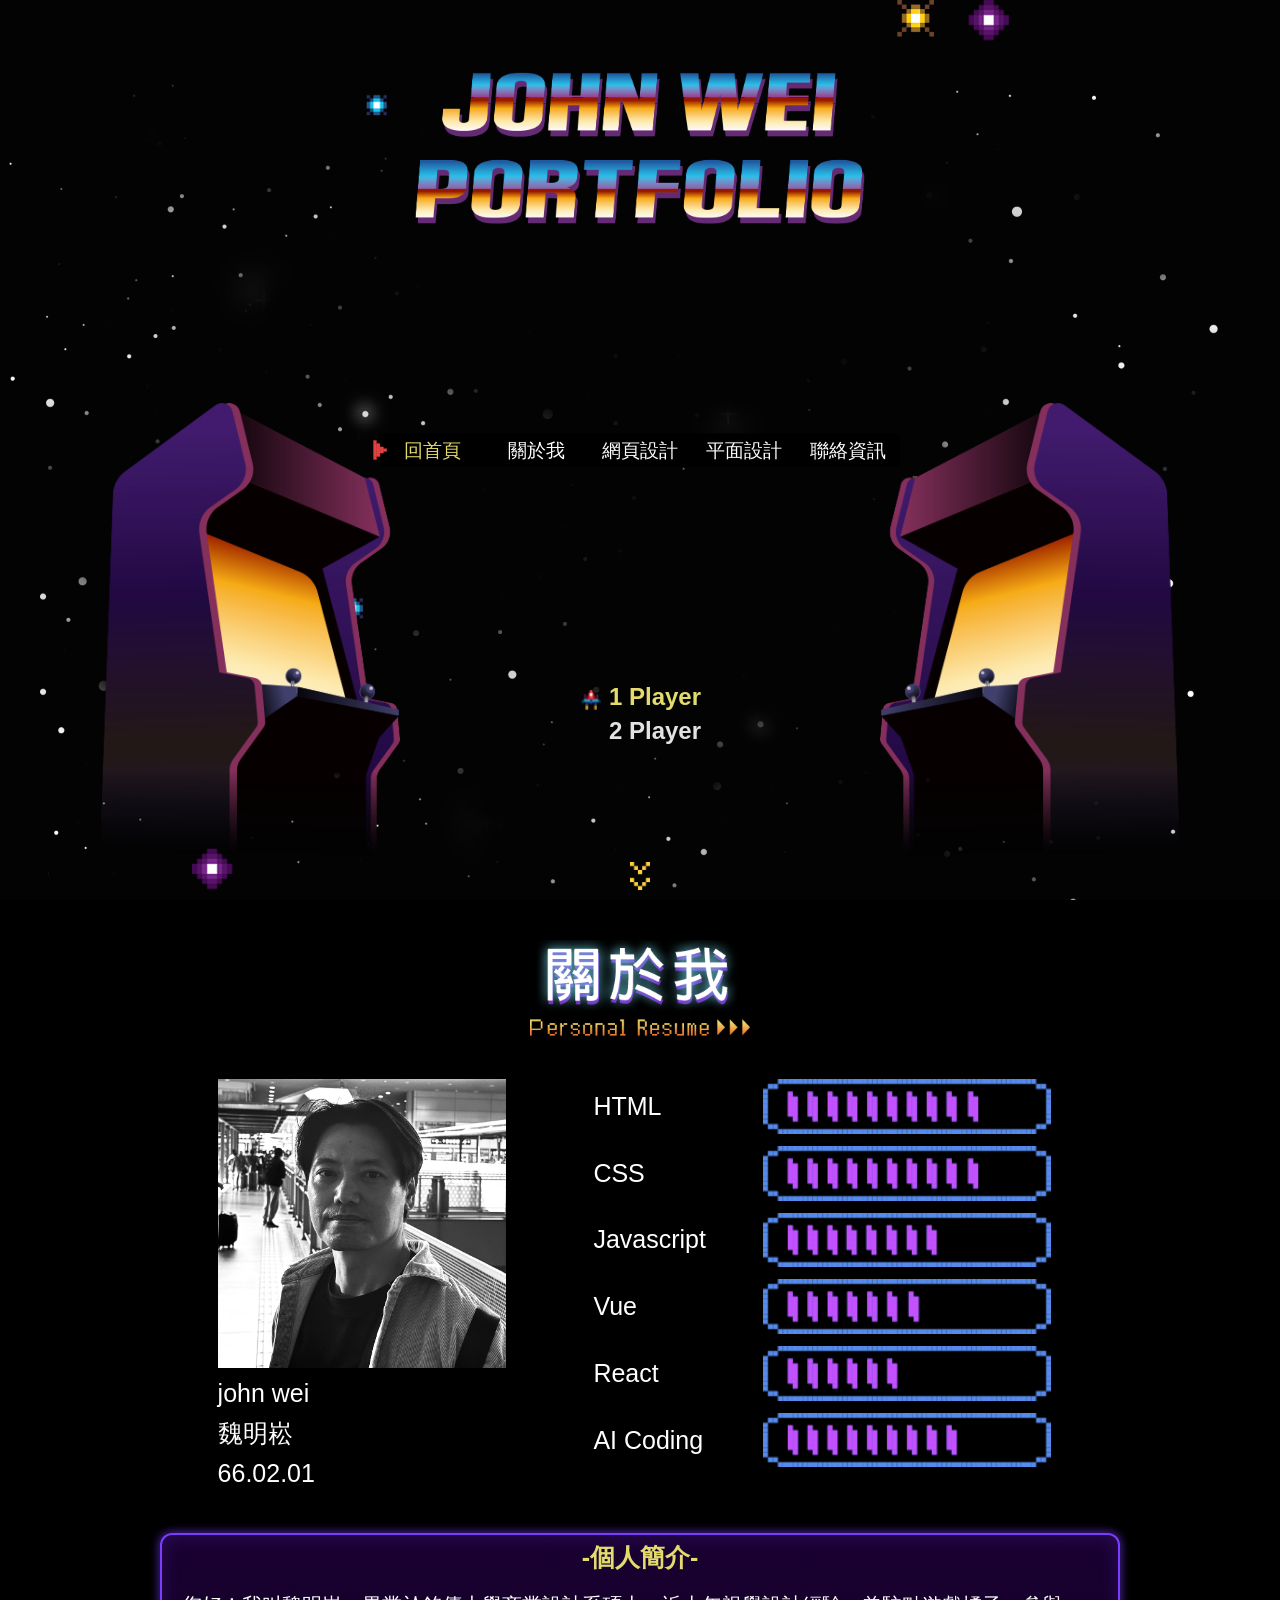
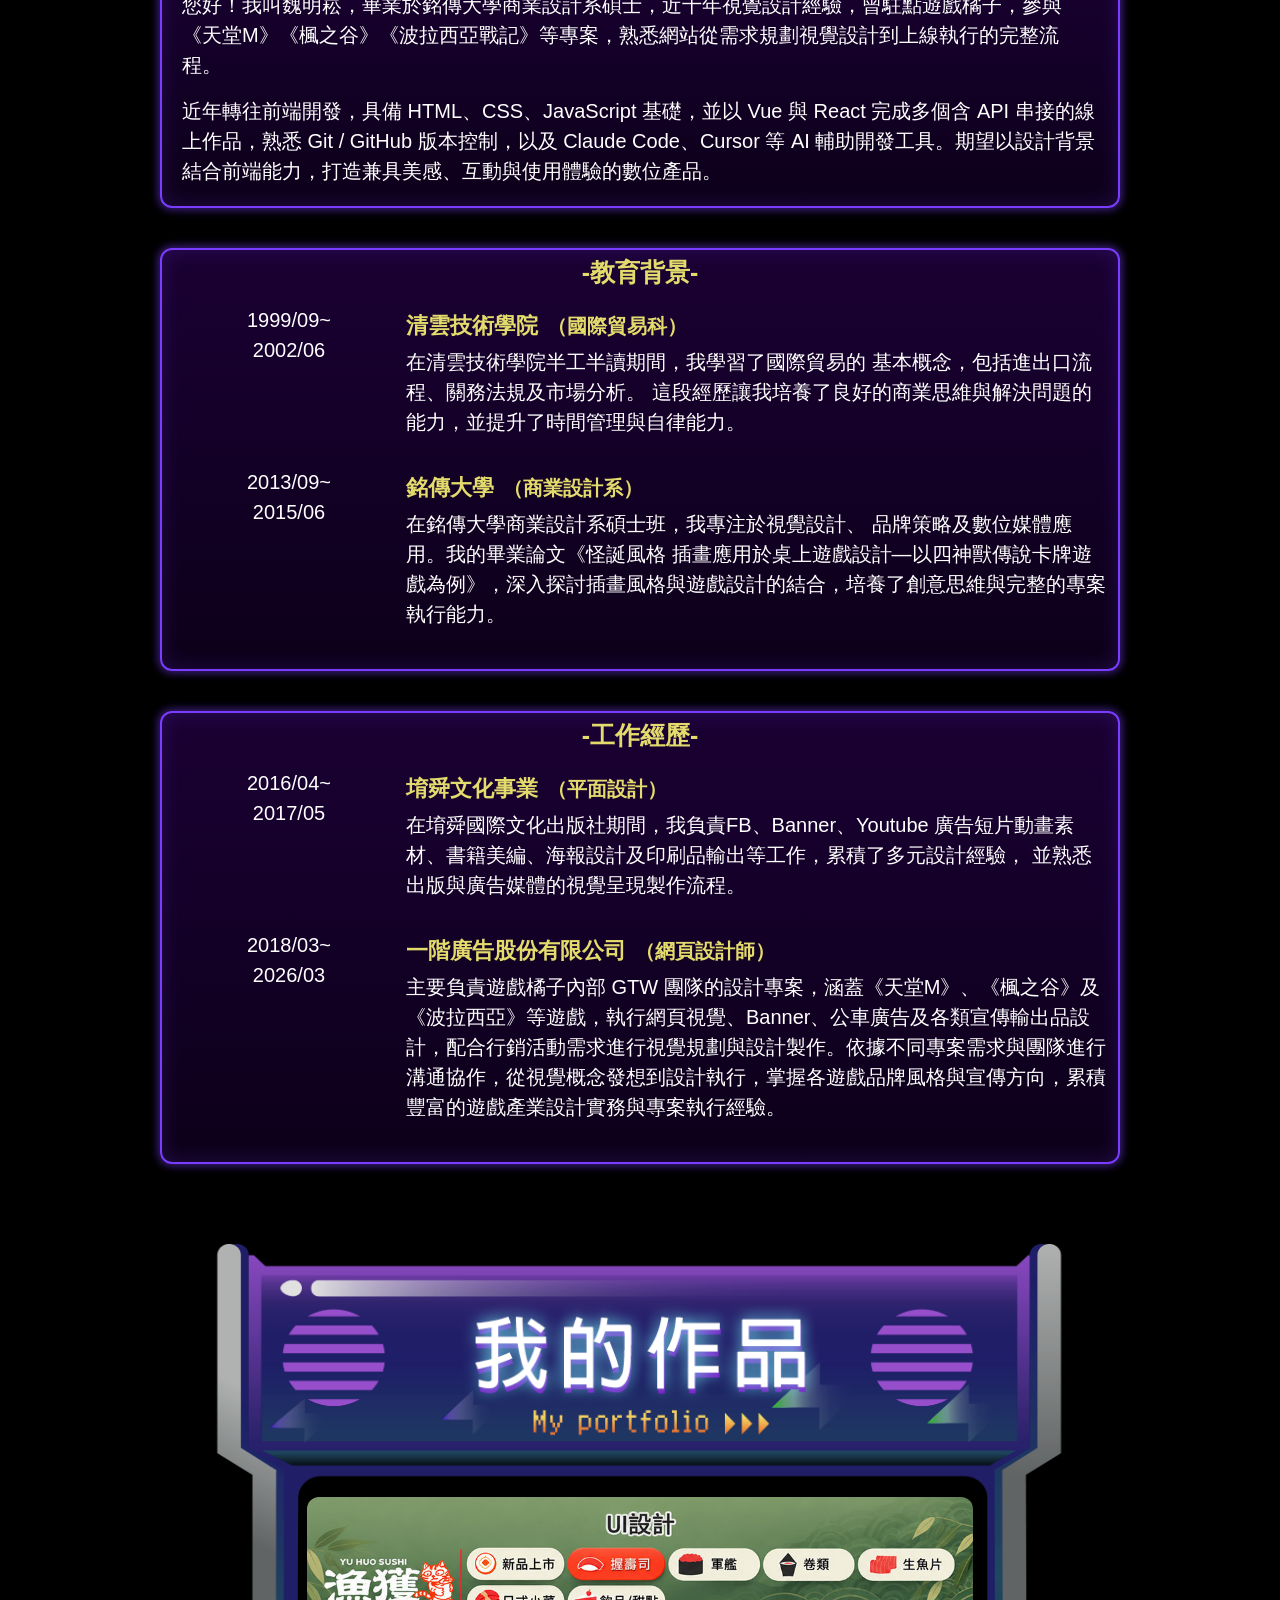
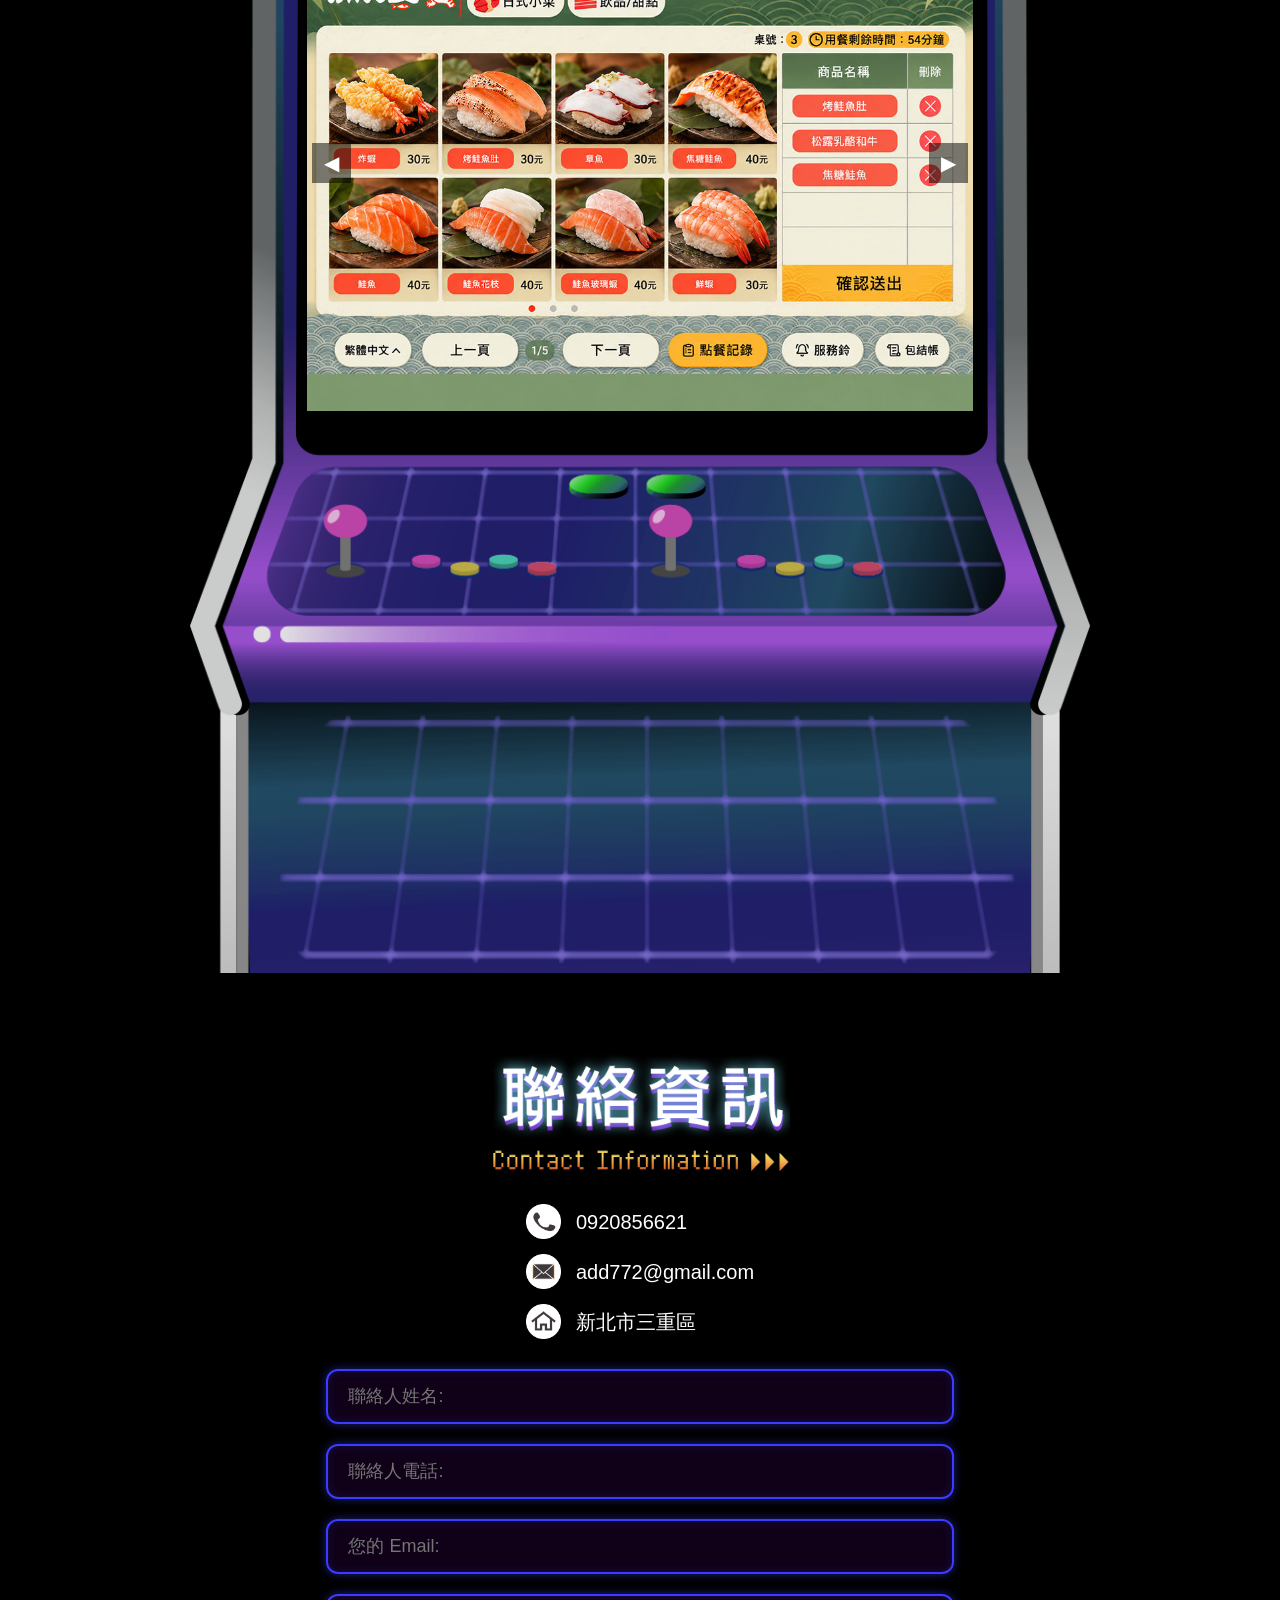
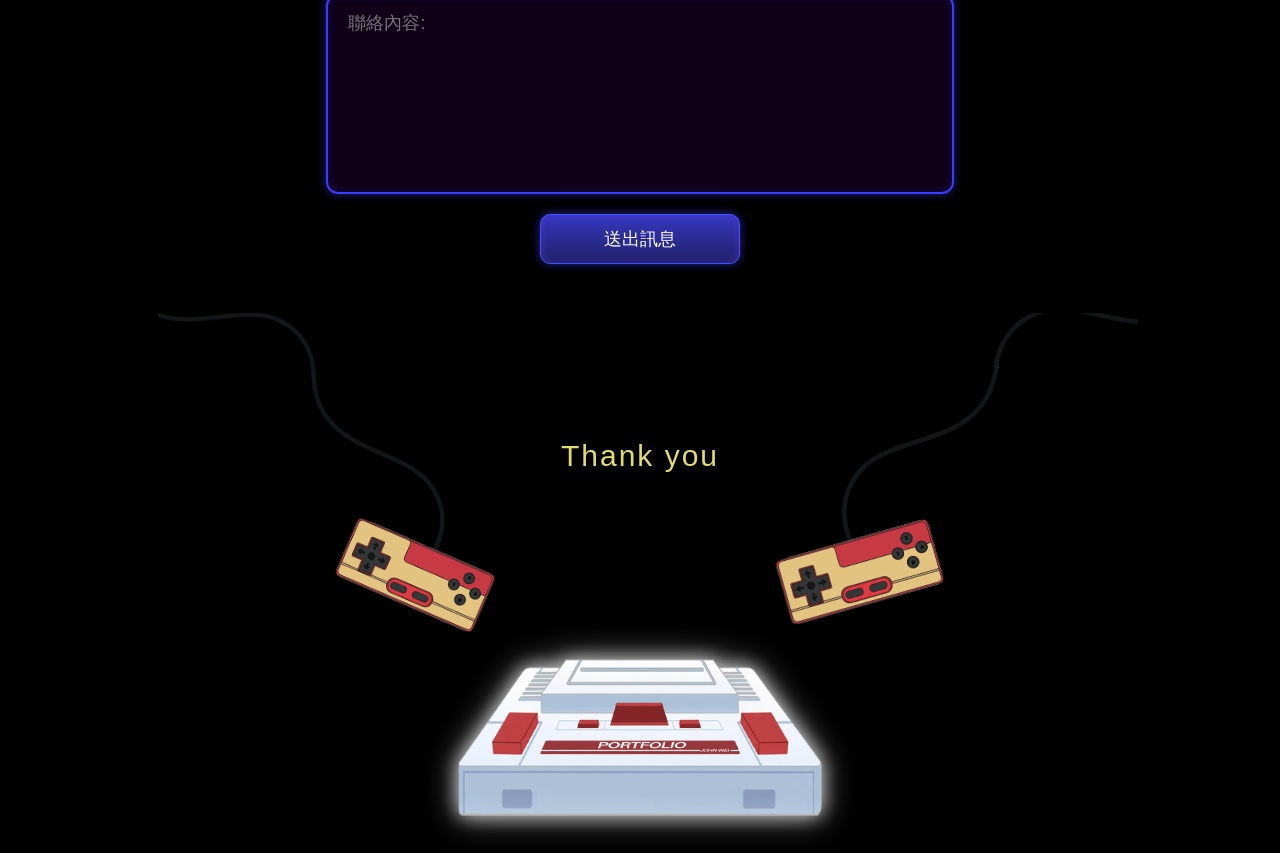
==== commit 05251aca: "個人簡介第一段文字調整 「我是」改為「我叫」，補上「商業設計系」的「系」， 並移除「數位視覺設計」的「數位」。  Co-Authored-By: Claude Opus 5 <noreply@anth" ====
--- a/index.html
+++ b/index.html
@@ -143,7 +143,7 @@
           <div class="about_block about_intro">
             <h2>-個人簡介-</h2>
             <p>
-              您好！我是魏明崧，畢業於銘傳大學商業設計碩士，近十年數位視覺設計經驗，曾駐點遊戲橘子，參與《天堂M》《楓之谷》《波拉西亞戰記》等專案，熟悉網站從需求規劃、視覺設計到上線執行的完整流程。
+              您好！我叫魏明崧，畢業於銘傳大學商業設計系碩士，近十年視覺設計經驗，曾駐點遊戲橘子，參與《天堂M》《楓之谷》《波拉西亞戰記》等專案，熟悉網站從需求規劃視覺設計到上線執行的完整流程。
             </p>
             <p>
               近年轉往前端開發，具備 HTML、CSS、JavaScript 基礎，並以 Vue 與 React 完成多個含 API 串接的線上作品，熟悉 Git / GitHub 版本控制，以及 Claude Code、Cursor 等 AI 輔助開發工具。期望以設計背景結合前端能力，打造兼具美感、互動與使用體驗的數位產品。
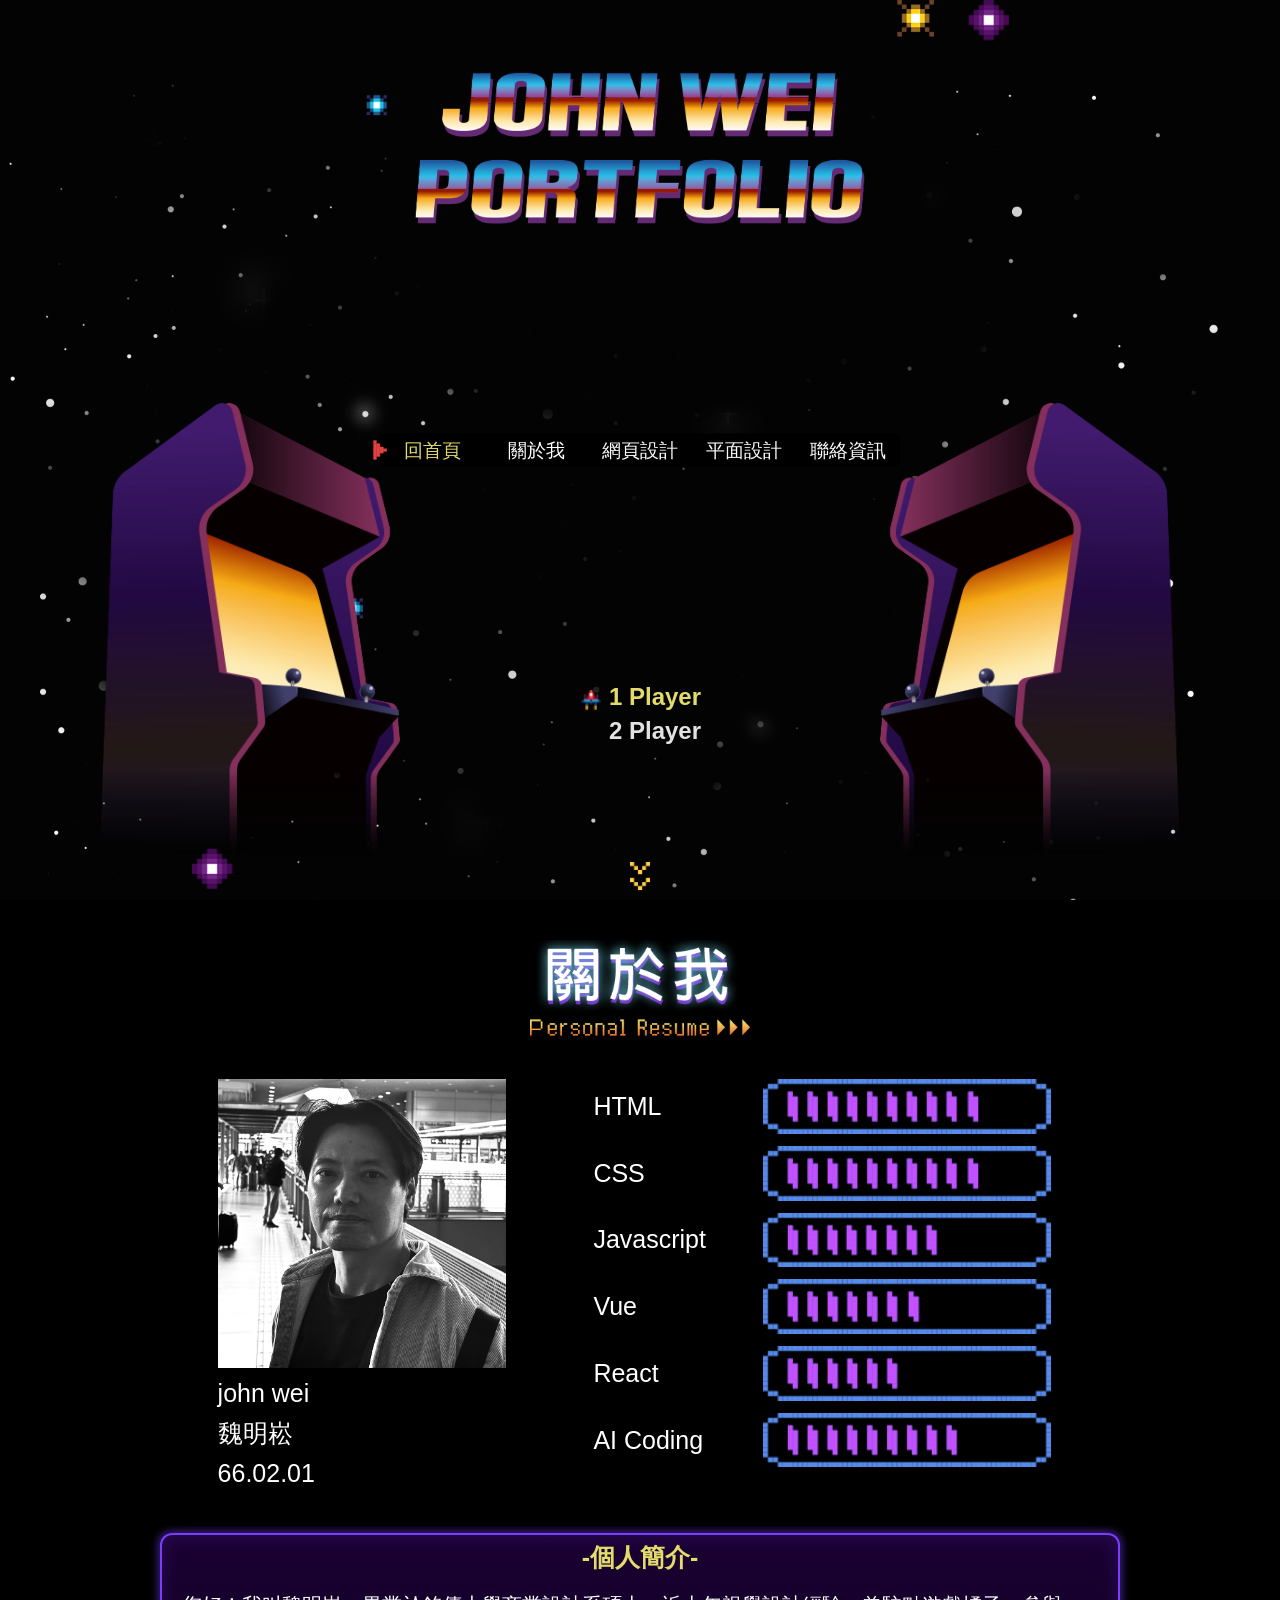
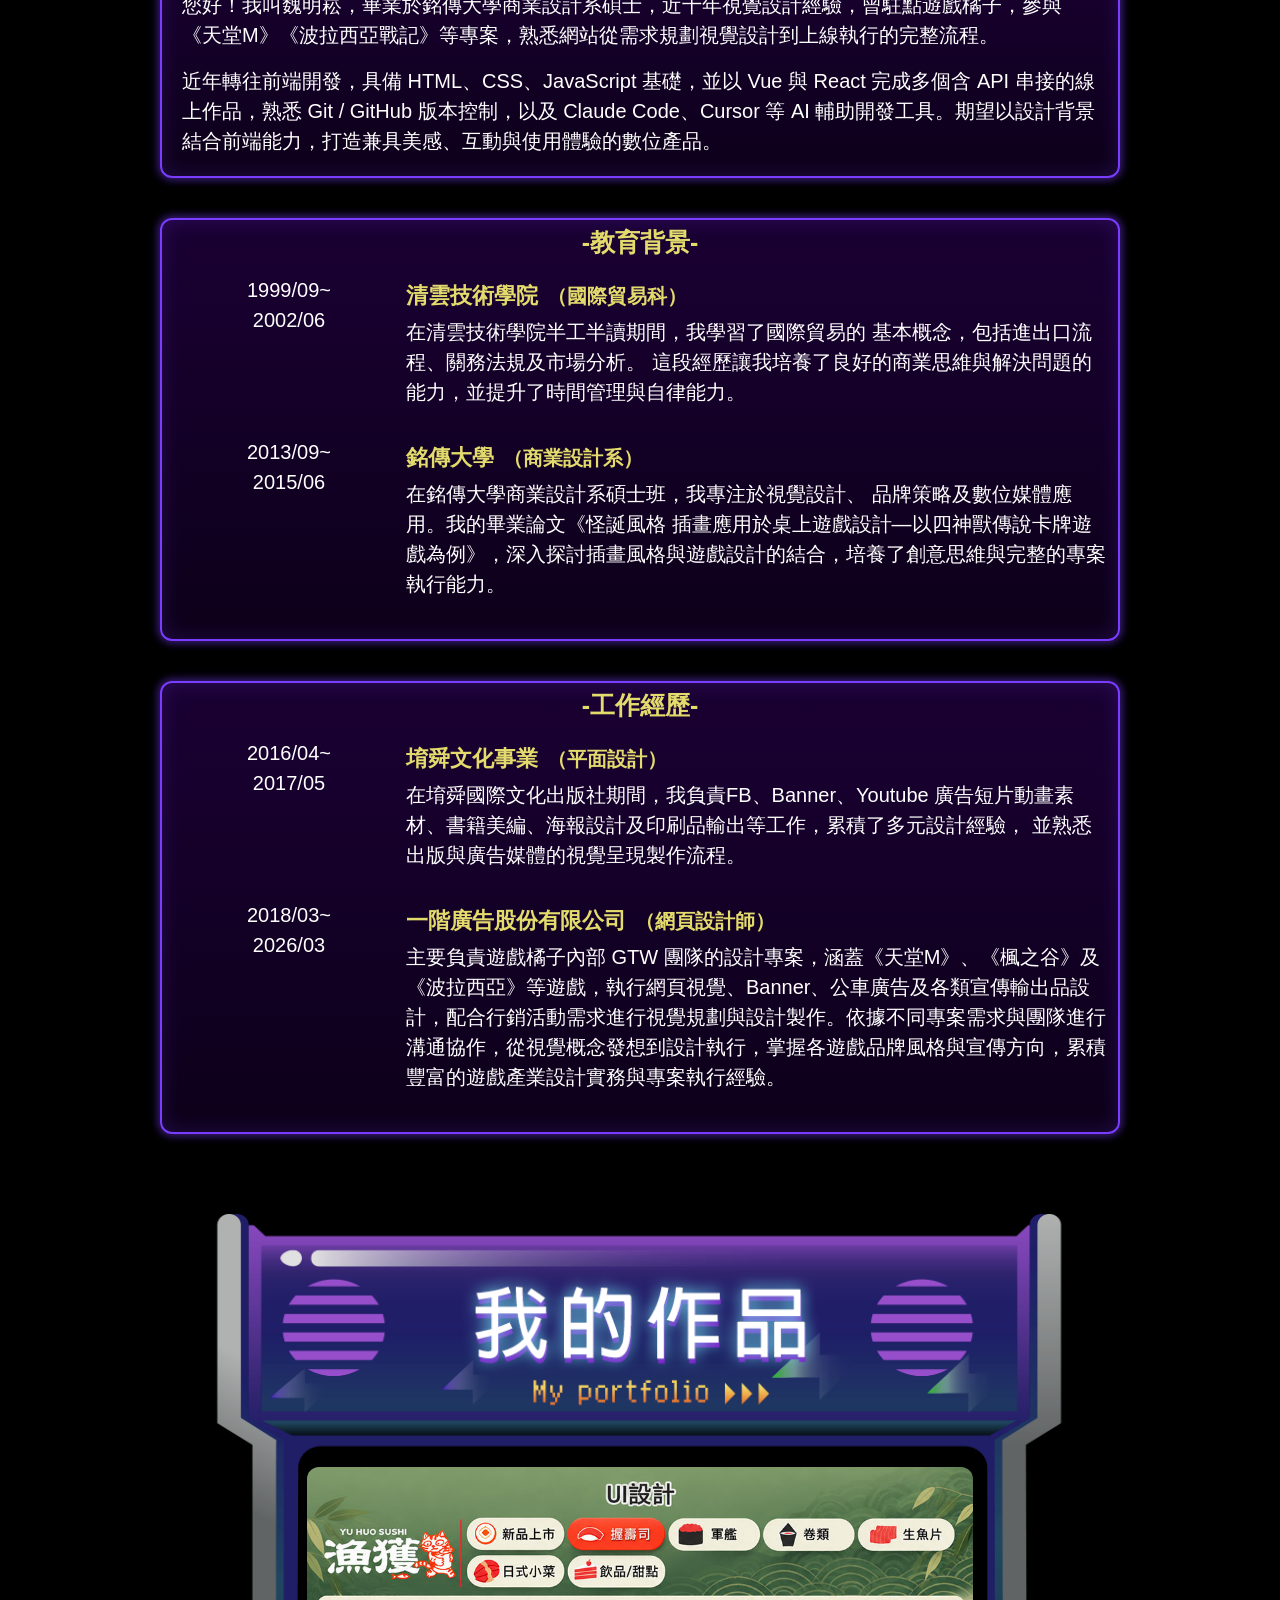
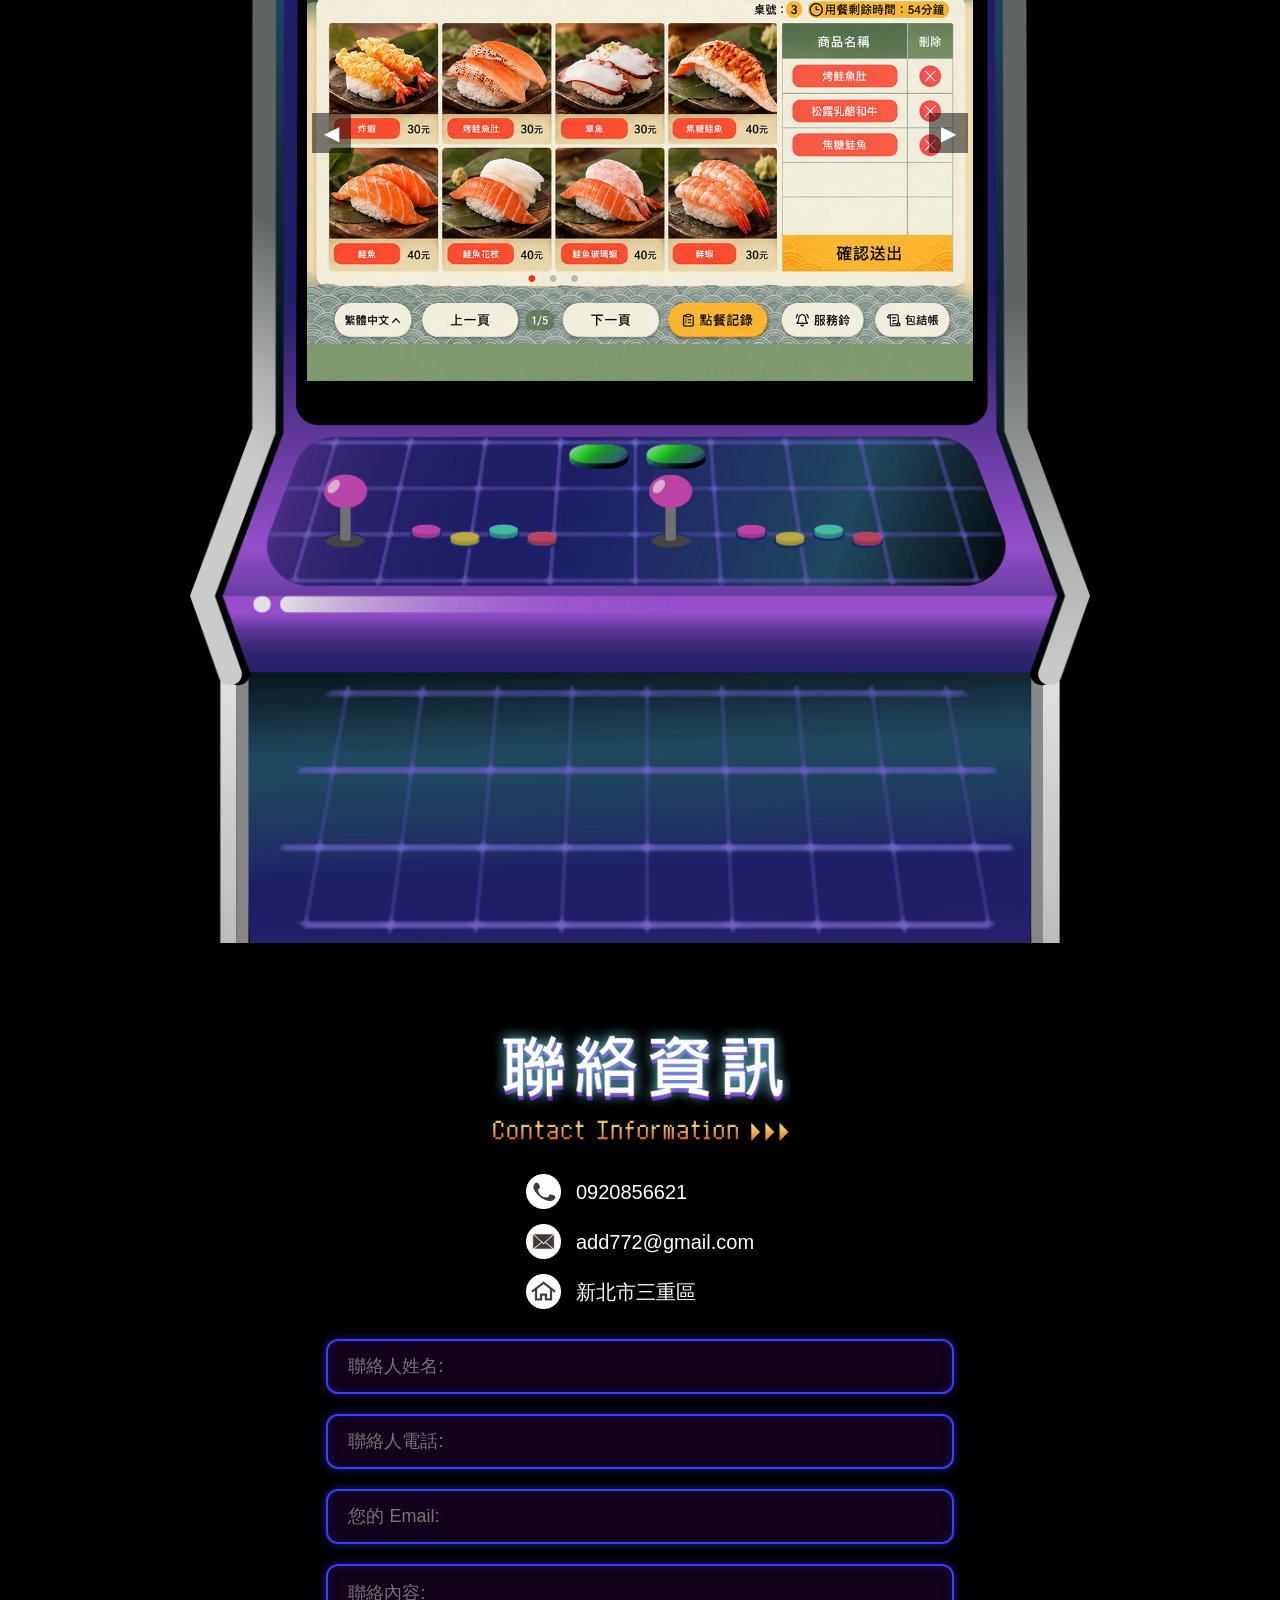
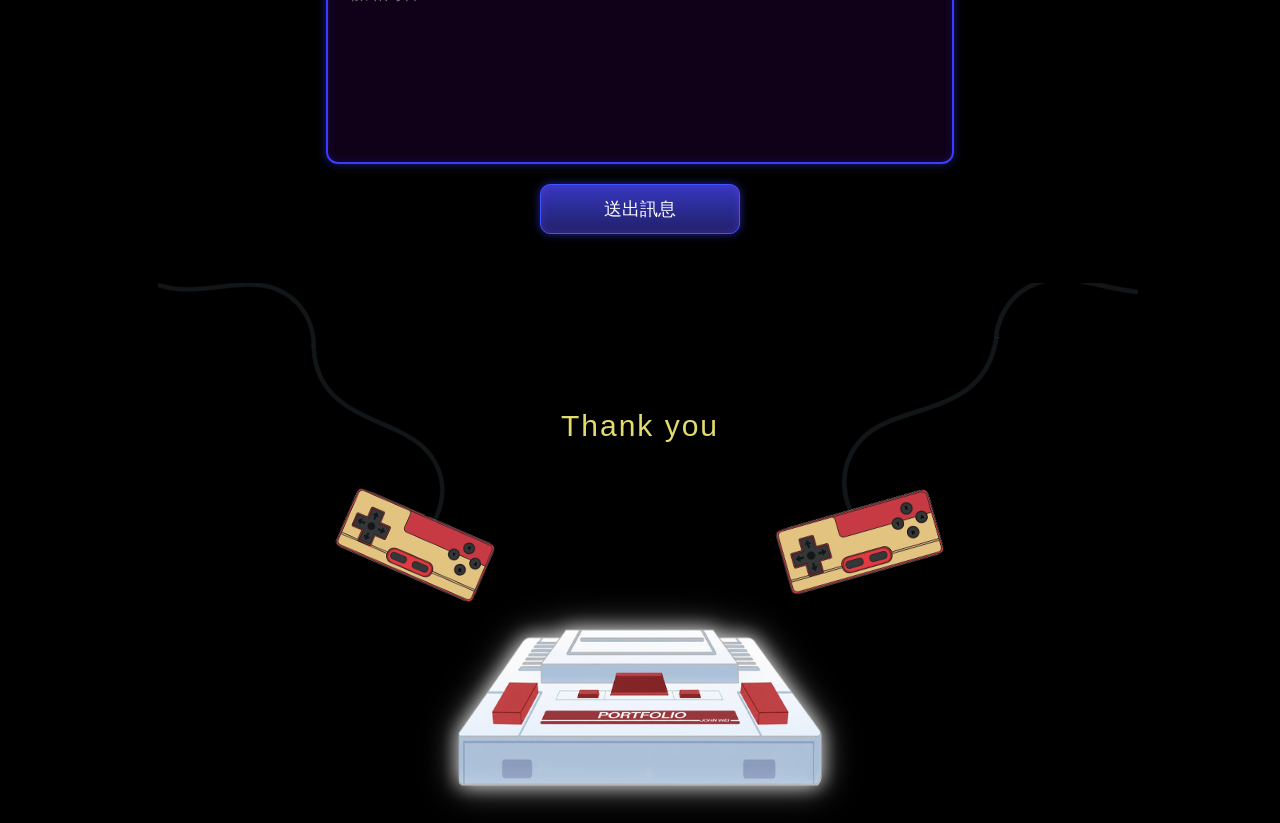
==== commit 16e49abd: "個人簡介移除《楓之谷》 參與專案列表改為《天堂M》《波拉西亞戰記》。  Co-Authored-By: Claude Opus 5 <noreply@anthropic.com>" ====
--- a/index.html
+++ b/index.html
@@ -143,7 +143,7 @@
           <div class="about_block about_intro">
             <h2>-個人簡介-</h2>
             <p>
-              您好！我叫魏明崧，畢業於銘傳大學商業設計系碩士，近十年視覺設計經驗，曾駐點遊戲橘子，參與《天堂M》《楓之谷》《波拉西亞戰記》等專案，熟悉網站從需求規劃視覺設計到上線執行的完整流程。
+              您好！我叫魏明崧，畢業於銘傳大學商業設計系碩士，近十年視覺設計經驗，曾駐點遊戲橘子，參與《天堂M》《波拉西亞戰記》等專案，熟悉網站從需求規劃視覺設計到上線執行的完整流程。
             </p>
             <p>
               近年轉往前端開發，具備 HTML、CSS、JavaScript 基礎，並以 Vue 與 React 完成多個含 API 串接的線上作品，熟悉 Git / GitHub 版本控制，以及 Claude Code、Cursor 等 AI 輔助開發工具。期望以設計背景結合前端能力，打造兼具美感、互動與使用體驗的數位產品。
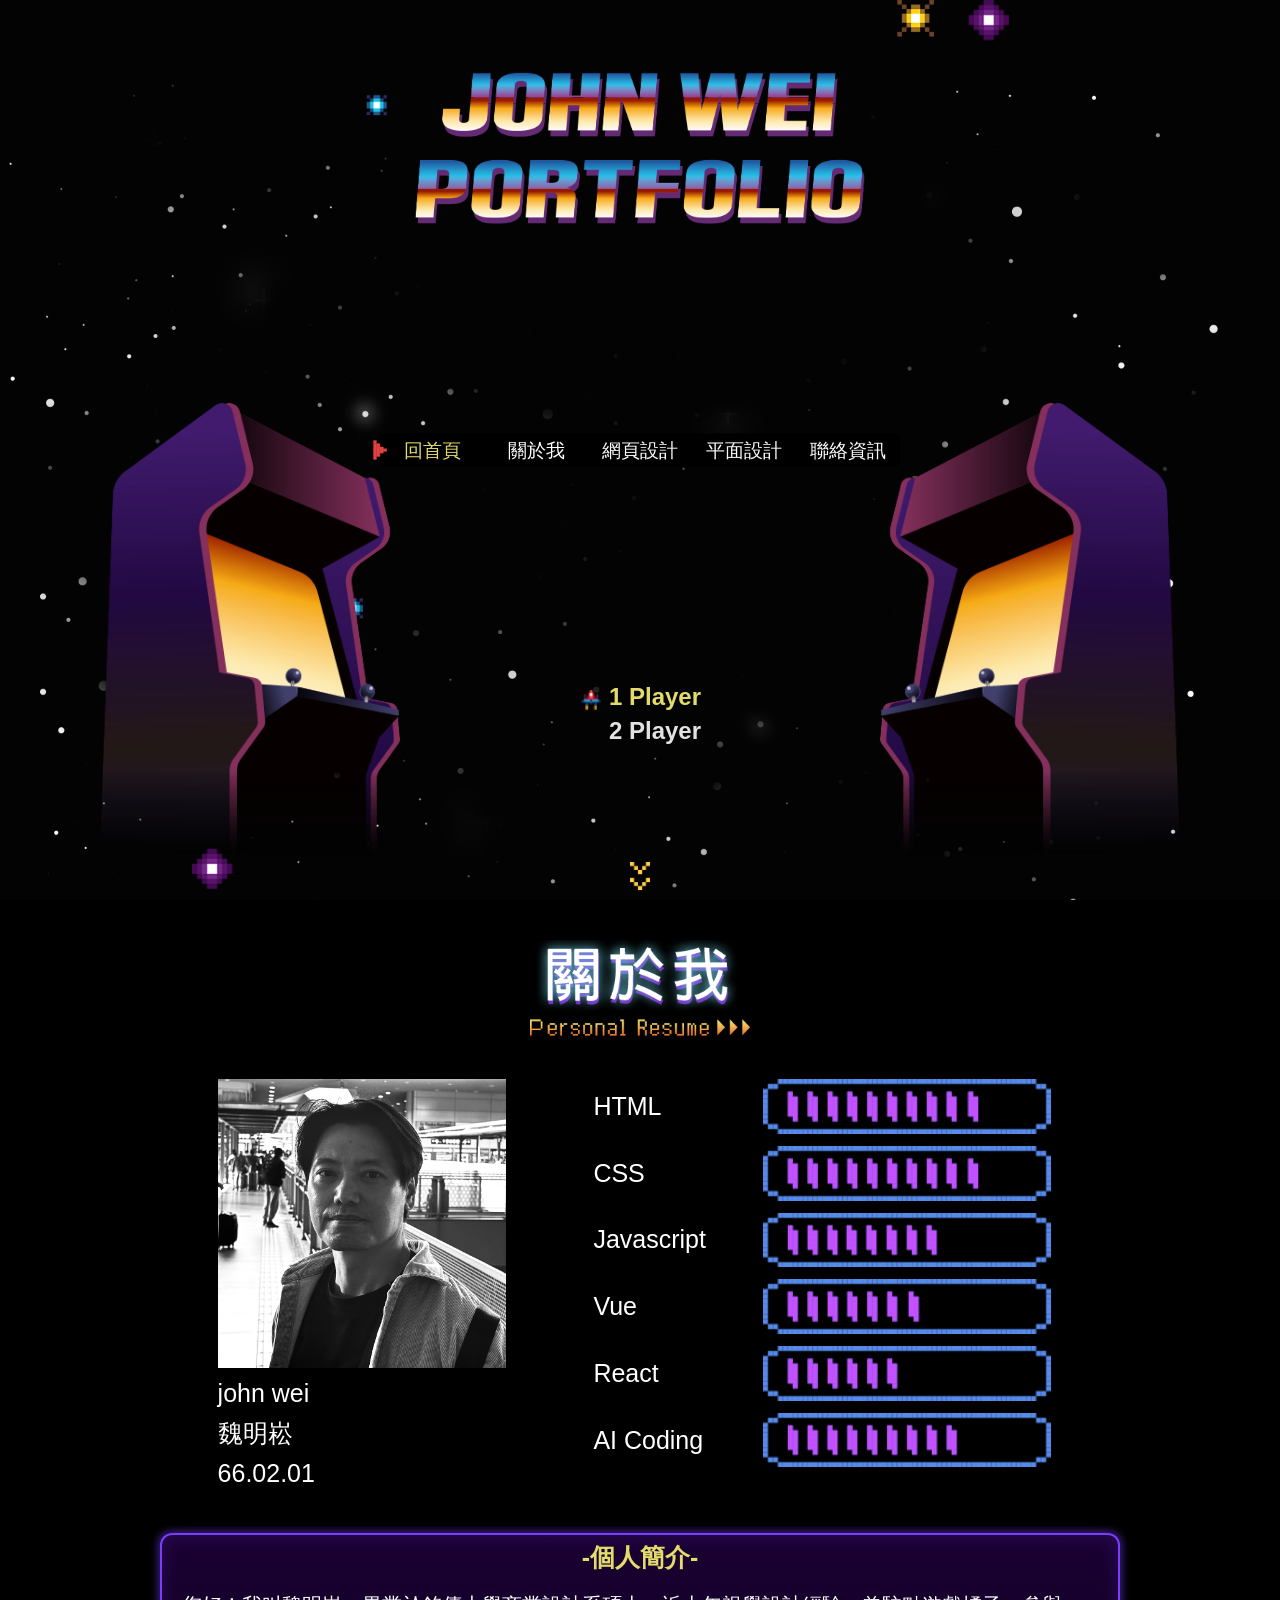
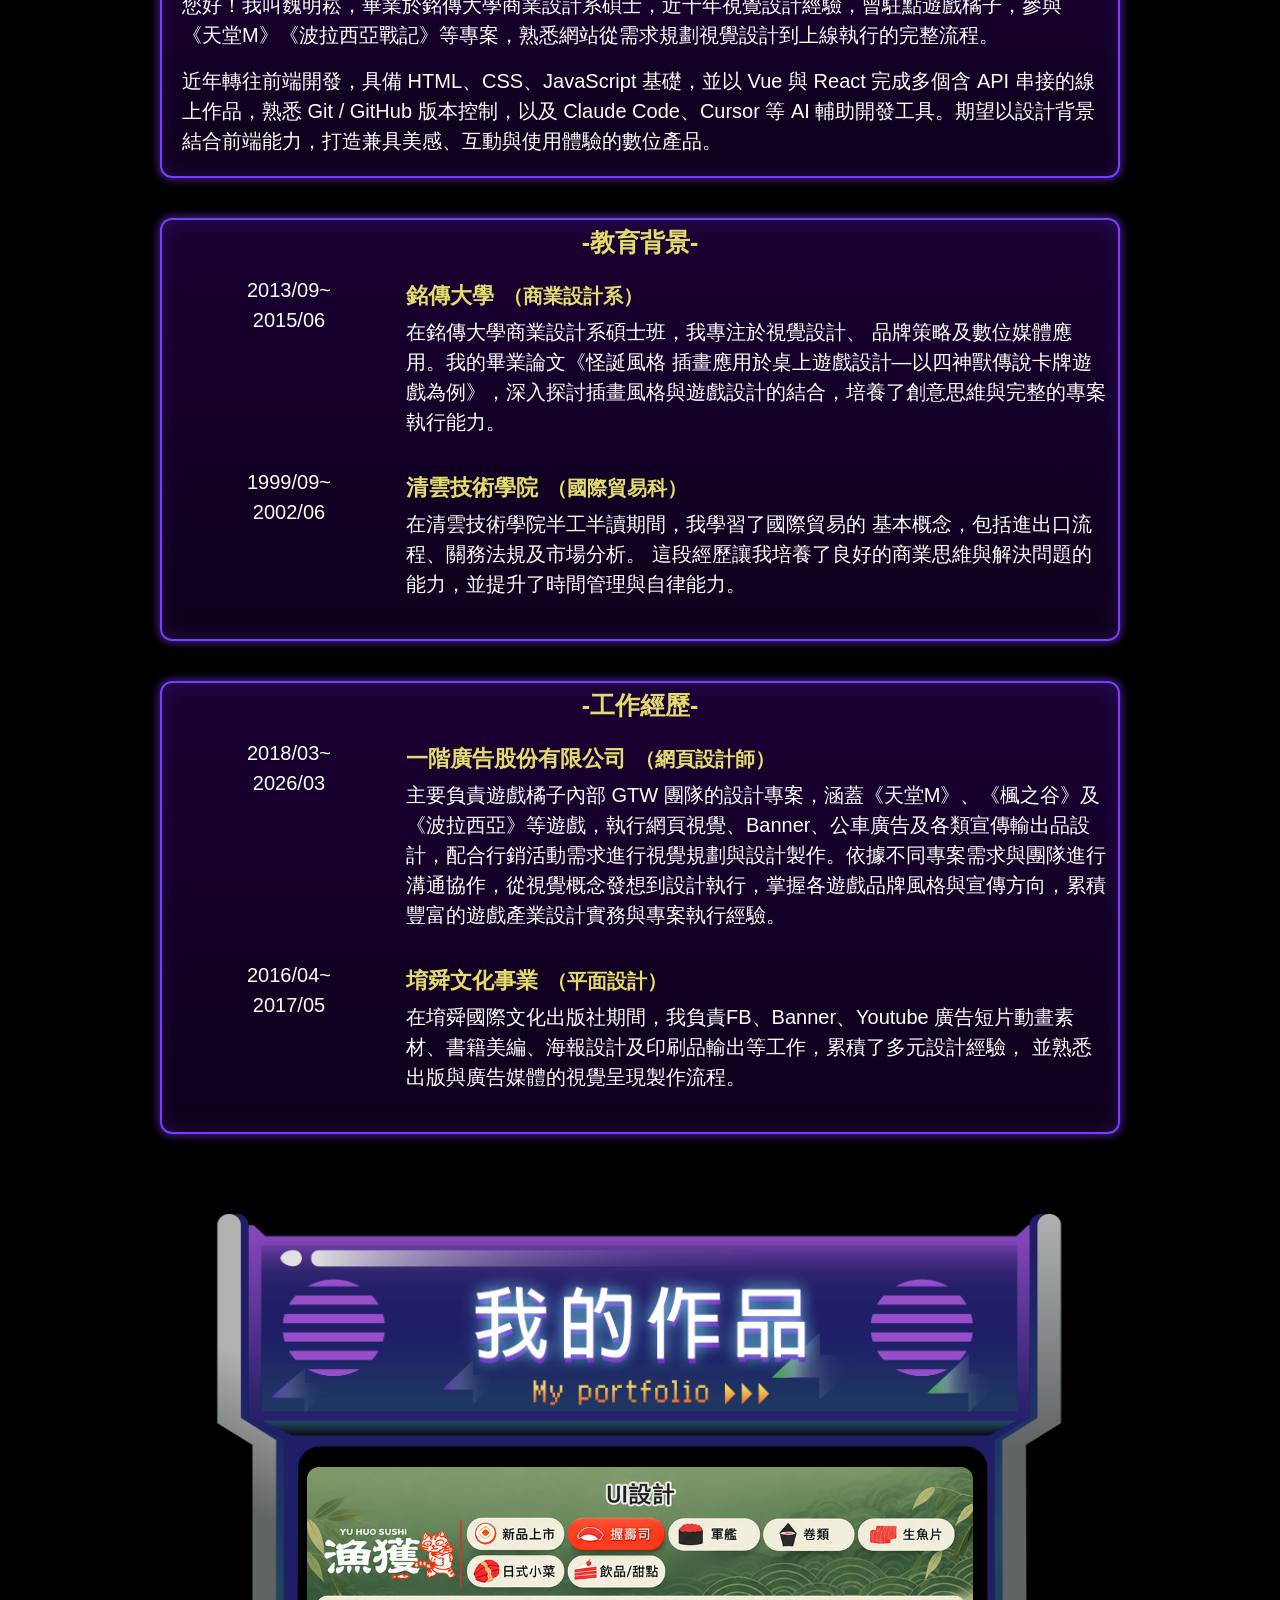
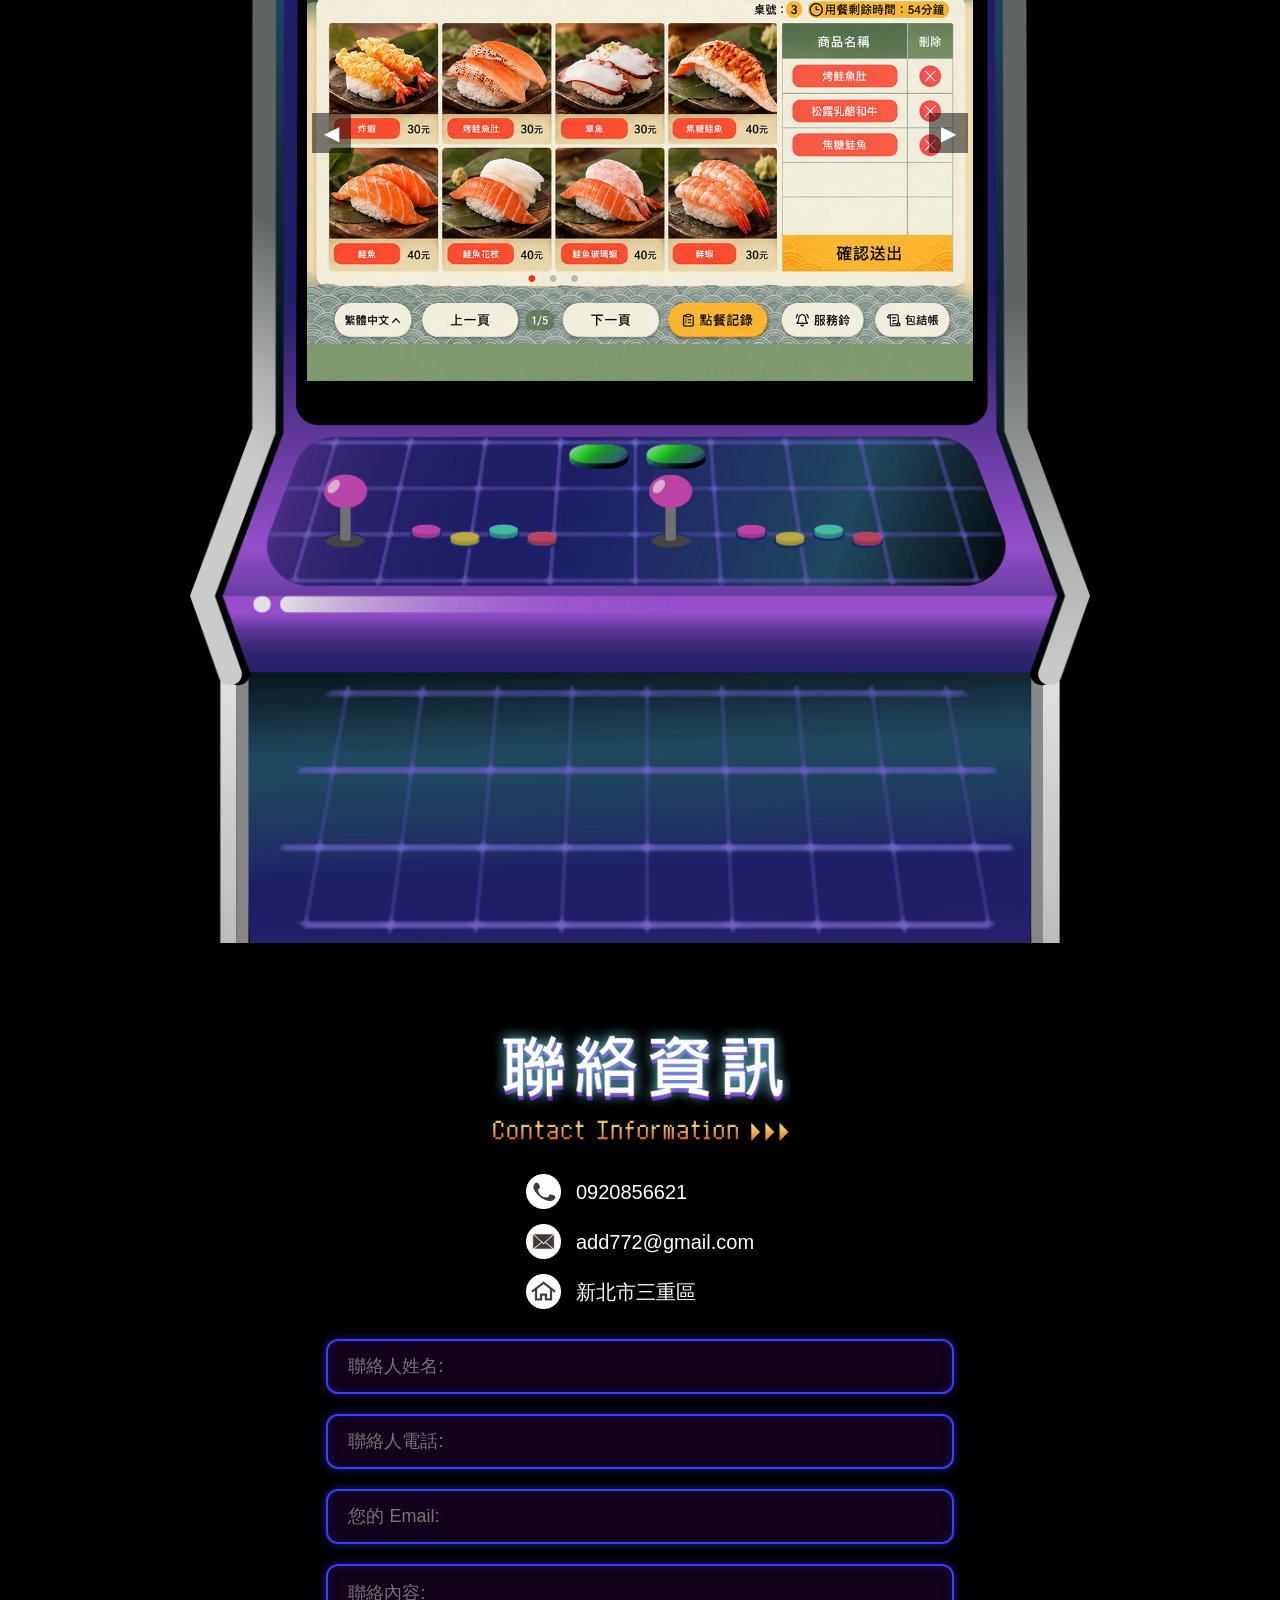
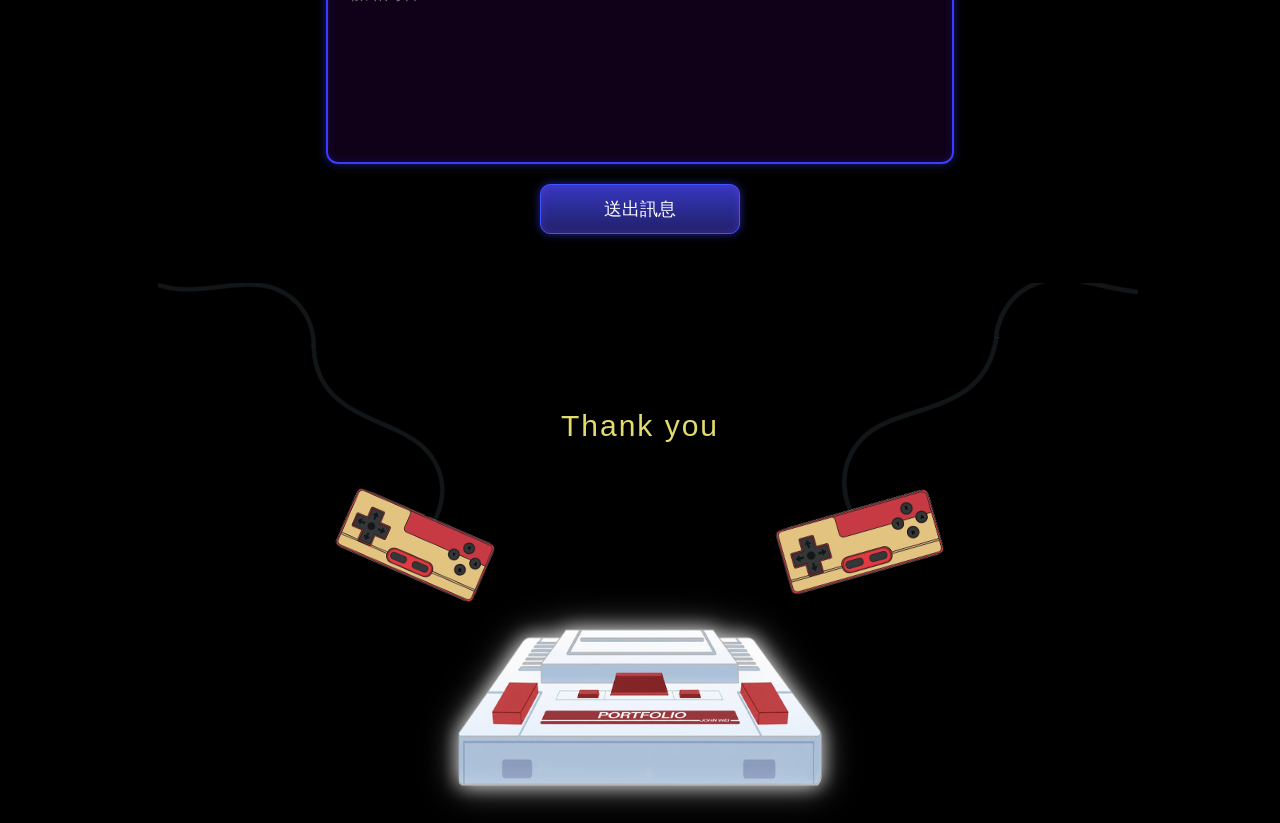
==== commit 8160be05: "學經歷改為反向時序（最近的在上） 教育背景：銘傳大學（2013~2015）移到清雲技術學院（1999~2002）之前。 工作經歷：一階廣告（2018~2026）移到堉舜文化（2016~2017）之前。" ====
--- a/index.html
+++ b/index.html
@@ -156,6 +156,22 @@
 
               <div class="about_item">
                 <div class="about_date">
+                  <p>2013/09~<br />2015/06</p>
+                </div>
+                <div class="about_text">
+                  <h3>
+                    銘傳大學
+                    <span class="job_title">（商業設計系）</span>
+                  </h3>
+                  <p>
+                    在銘傳大學商業設計系碩士班，我專注於視覺設計、
+                    品牌策略及數位媒體應用。我的畢業論文《怪誕風格
+                    插畫應用於桌上遊戲設計—以四神獸傳說卡牌遊戲為例》，深入探討插畫風格與遊戲設計的結合，培養了創意思維與完整的專案執行能力。
+                  </p>
+                </div>
+              </div>
+              <div class="about_item">
+                <div class="about_date">
                   <p>1999/09~<br />2002/06</p>
                 </div>
                 <div class="about_text">
@@ -170,28 +186,26 @@
                   </p>
                 </div>
               </div>
-              <div class="about_item">
-                <div class="about_date">
-                  <p>2013/09~<br />2015/06</p>
-                </div>
-                <div class="about_text">
-                  <h3>
-                    銘傳大學
-                    <span class="job_title">（商業設計系）</span>
-                  </h3>
-                  <p>
-                    在銘傳大學商業設計系碩士班，我專注於視覺設計、
-                    品牌策略及數位媒體應用。我的畢業論文《怪誕風格
-                    插畫應用於桌上遊戲設計—以四神獸傳說卡牌遊戲為例》，深入探討插畫風格與遊戲設計的結合，培養了創意思維與完整的專案執行能力。
-                  </p>
-                </div>
-              </div>
             </div>
           </div>
 
           <!-- 工作經歷 -->
           <div class="about_block">
             <h2>-工作經歷-</h2>
+
+            <div class="about_item">
+              <div class="about_date">
+                <p>2018/03~<br />2026/03</p>
+              </div>
+              <div class="about_text">
+                <h3>
+                  一階廣告股份有限公司
+                  <span class="job_title">（網頁設計師）</span>
+                </h3>
+                <p>
+                  主要負責遊戲橘子內部 GTW 團隊的設計專案，涵蓋《天堂M》、《楓之谷》及《波拉西亞》等遊戲，執行網頁視覺、Banner、公車廣告及各類宣傳輸出品設計，配合行銷活動需求進行視覺規劃與設計製作。依據不同專案需求與團隊進行溝通協作，從視覺概念發想到設計執行，掌握各遊戲品牌風格與宣傳方向，累積豐富的遊戲產業設計實務與專案執行經驗。
+              </div>
+            </div>
 
             <div class="about_item">
               <div class="about_date">
@@ -207,20 +221,6 @@
                   廣告短片動畫素材、書籍美編、海報設計及印刷品輸出等工作，累積了多元設計經驗，
                   並熟悉出版與廣告媒體的視覺呈現製作流程。
                 </p>
-              </div>
-            </div>
-
-            <div class="about_item">
-              <div class="about_date">
-                <p>2018/03~<br />2026/03</p>
-              </div>
-              <div class="about_text">
-                <h3>
-                  一階廣告股份有限公司
-                  <span class="job_title">（網頁設計師）</span>
-                </h3>
-                <p>
-                  主要負責遊戲橘子內部 GTW 團隊的設計專案，涵蓋《天堂M》、《楓之谷》及《波拉西亞》等遊戲，執行網頁視覺、Banner、公車廣告及各類宣傳輸出品設計，配合行銷活動需求進行視覺規劃與設計製作。依據不同專案需求與團隊進行溝通協作，從視覺概念發想到設計執行，掌握各遊戲品牌風格與宣傳方向，累積豐富的遊戲產業設計實務與專案執行經驗。
               </div>
             </div>
           </div>
--- a/style.css
+++ b/style.css
@@ -980,6 +980,62 @@
     padding: 15px;
   }
 
+  /* RWD：學經歷標題
+     手機版 .about_text 僅約 236px 寬，名稱加括號放不下，
+     瀏覽器會從括號中間斷行（例如「（國際貿易 / 科）」）。
+     改讓括號獨立成一行，斷點固定在名稱與括號之間。 */
+  .about_text h3 {
+    text-align: center;
+  }
+  .job_title {
+    display: block;
+    margin-left: 0;
+    /* body 的 line-height 為 1，兩行會緊貼，補一點間距 */
+    margin-top: 6px;
+  }
+
+  /* RWD：學經歷版面（三列堆疊）
+     .about_text 設為 display: contents，讓 h3 與內文成為 .about_item
+     的直接 flex 項目；再用 order 把日期排到 h3 之後。
+     每項 flex-basis 100% 各佔一列並置中，順序為：
+       1 公司／學校名（主標，h3 的文字，22px）
+       2 （職稱）（副標，.job_title 以 display:block 另起一行，20px）
+       3 年月份（最小，17px）
+       4 內文
+     row-gap 控制列間距；日期的 <br> 隱藏，讓年月份併成一行。 */
+  .about_item {
+    display: flex;
+    flex-wrap: wrap;
+    row-gap: 8px;
+  }
+  .about_text {
+    display: contents;
+  }
+  .about_text h3 {
+    order: 1;
+    flex: 0 0 100%;
+    text-align: center;
+    margin: 0;
+  }
+  .about_date {
+    order: 2;
+    flex: 0 0 100%;
+    width: auto;
+    text-align: center;
+    padding: 0;
+  }
+  .about_date br {
+    display: none;
+  }
+  .about_date p {
+    font-size: 17px;
+  }
+  .about_text > p {
+    order: 3;
+    flex: 0 0 100%;
+    padding: 0 14px;
+    margin-top: 4px;
+  }
   /*RWD：技能條排版 */
   .skill_item {
     justify-content: center;
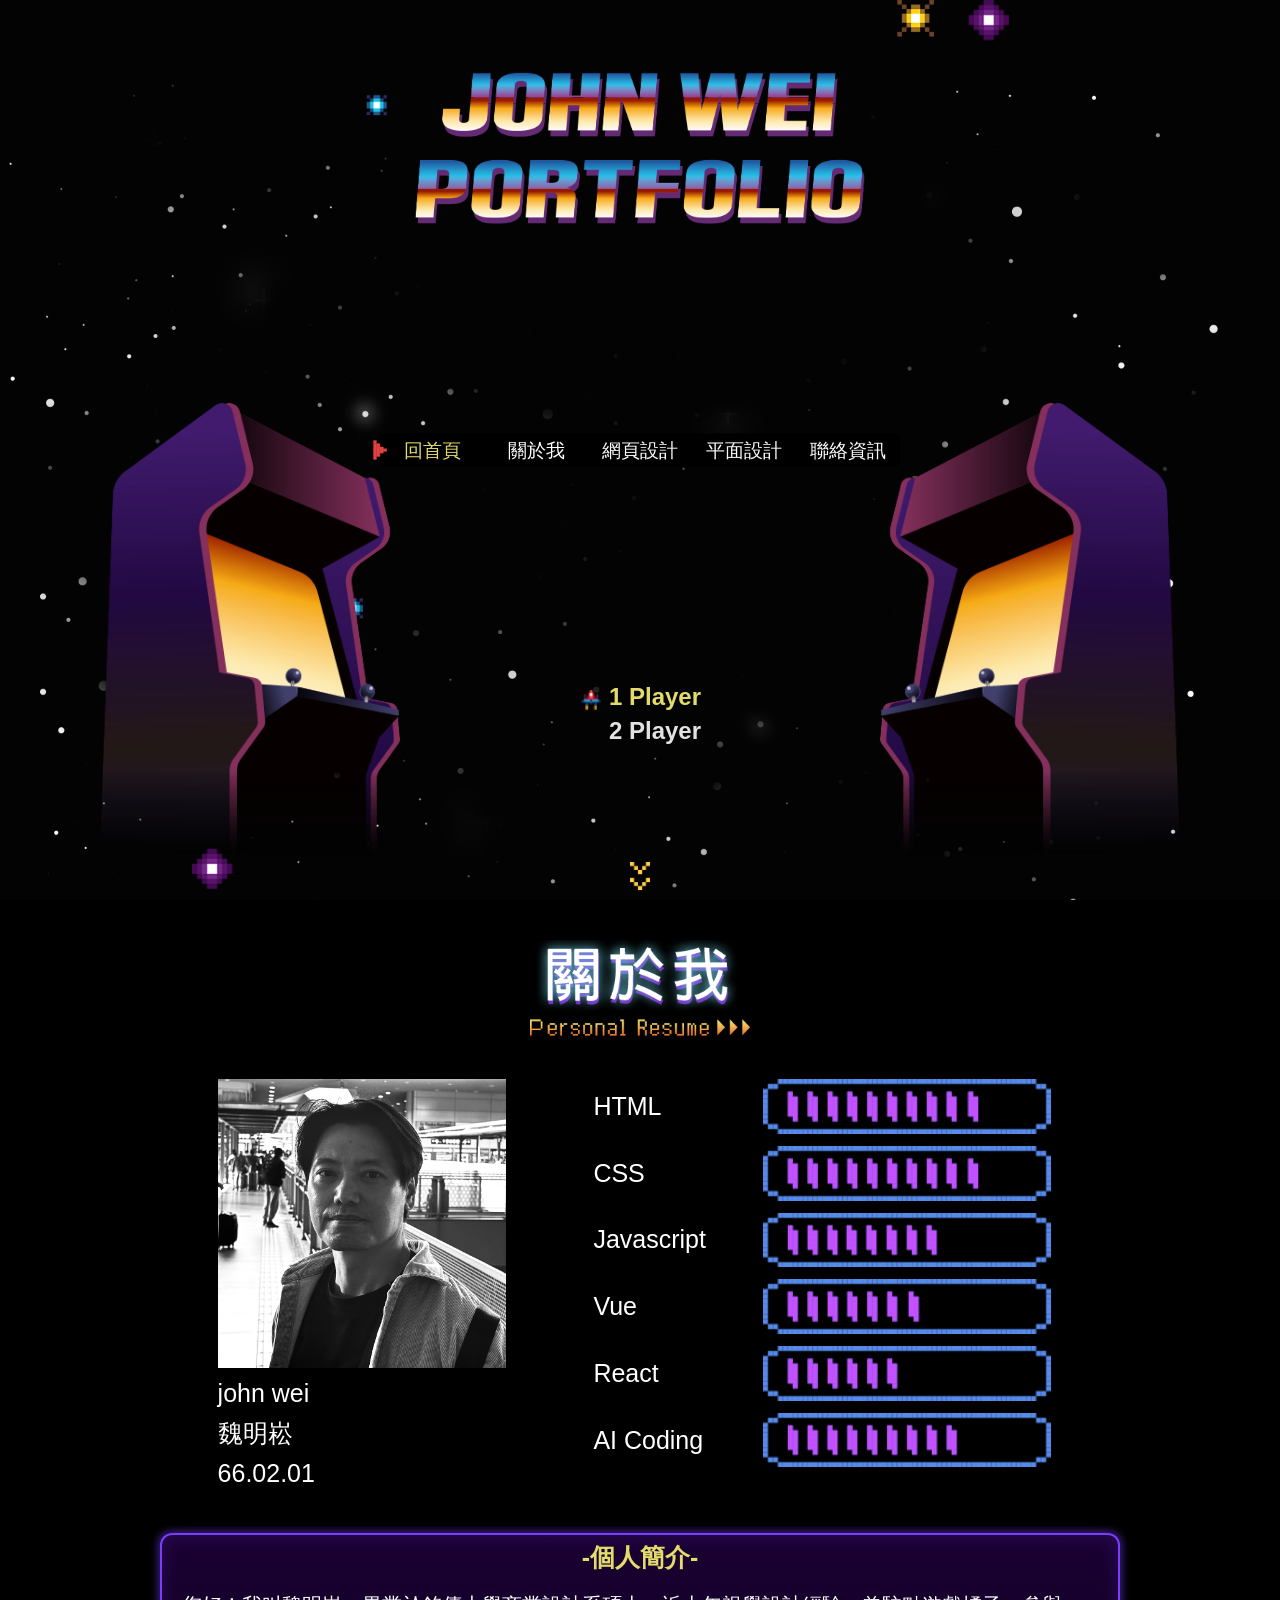
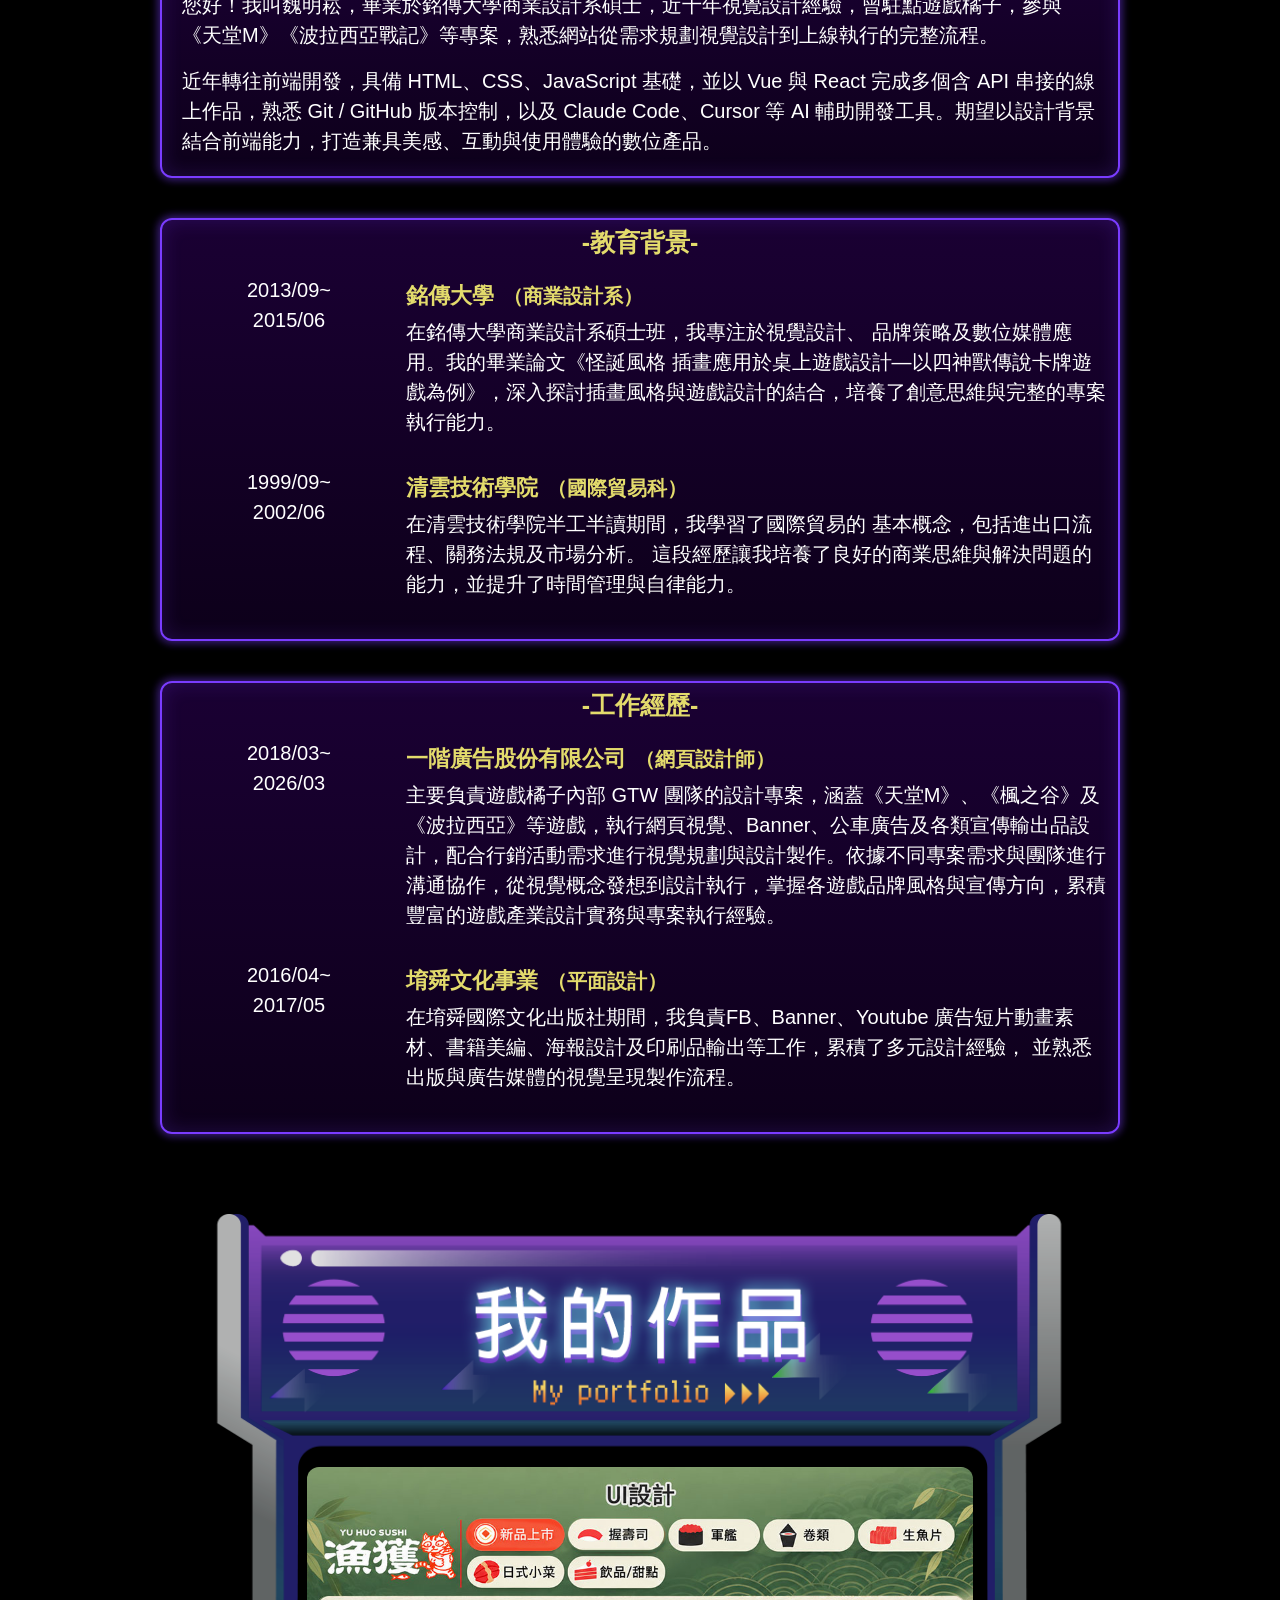
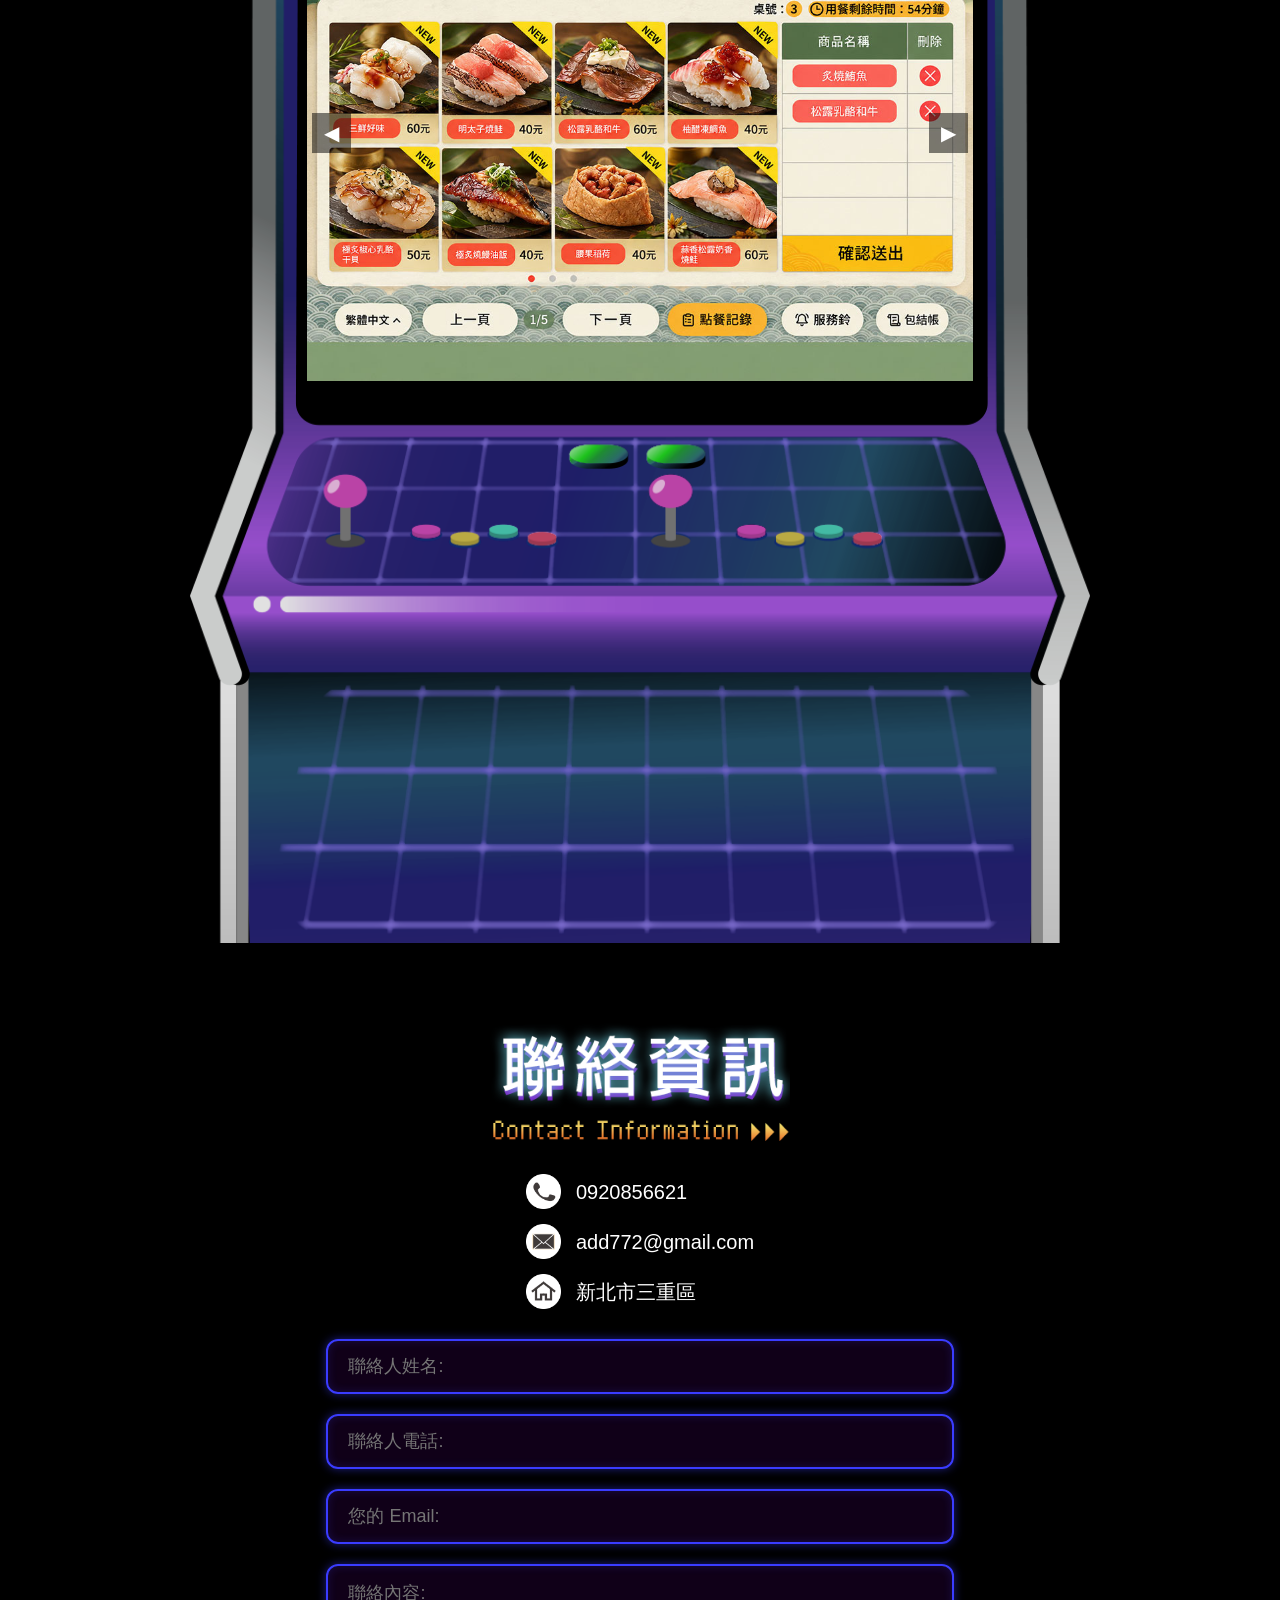
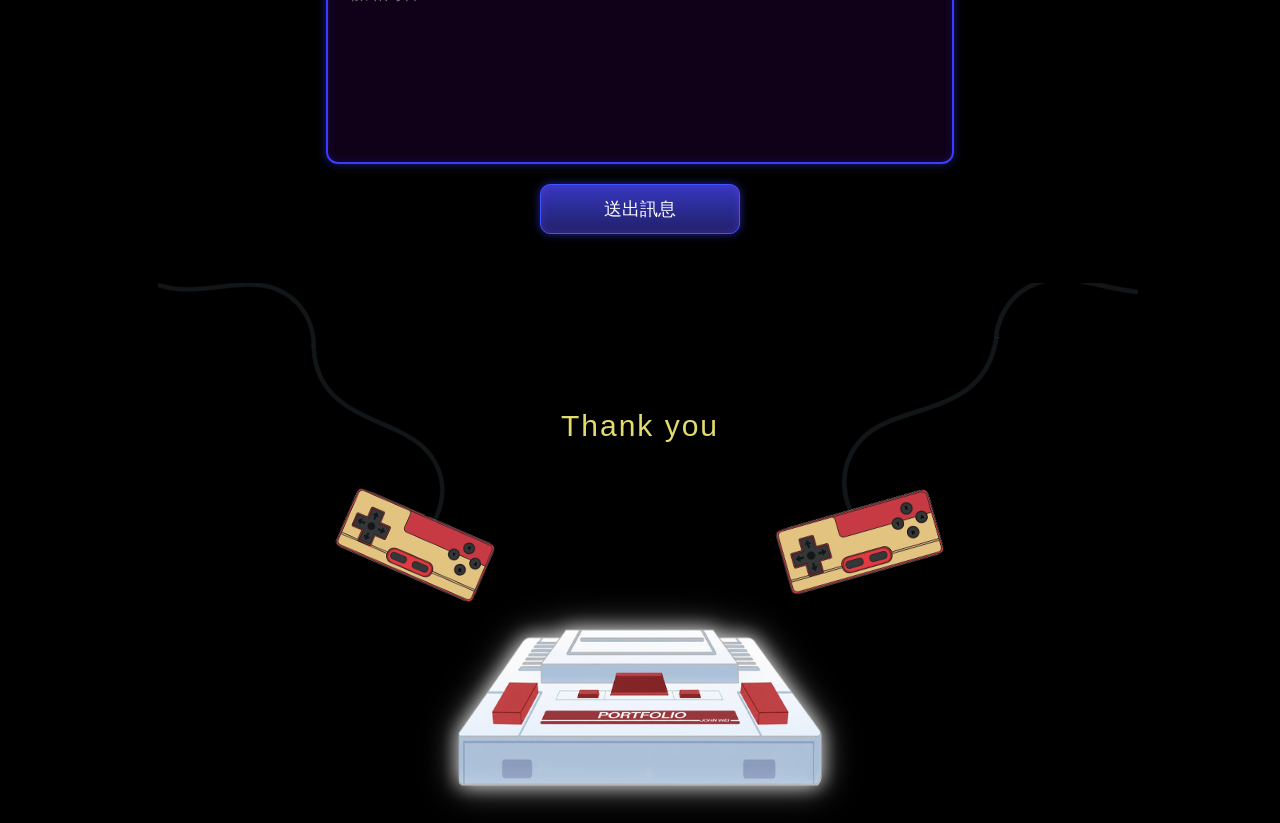
==== commit a08d5d10: "手機版「關於我」三區塊改為點擊展開 個人簡介、教育背景、工作經歷在手機版預設只露出標題， 點擊標題才平順展開，三者各自獨立開關。  HTML：三個區塊的內容各包一層 .about_panel > .a" ====
--- a/index.html
+++ b/index.html
@@ -141,18 +141,24 @@
 
           <!-- 個人簡介 -->
           <div class="about_block about_intro">
-            <h2>-個人簡介-</h2>
+            <h2 class="about_toggle">-個人簡介-</h2>
+            <div class="about_panel">
+              <div class="about_panel_inner">
             <p>
               您好！我叫魏明崧，畢業於銘傳大學商業設計系碩士，近十年視覺設計經驗，曾駐點遊戲橘子，參與《天堂M》《波拉西亞戰記》等專案，熟悉網站從需求規劃視覺設計到上線執行的完整流程。
             </p>
             <p>
               近年轉往前端開發，具備 HTML、CSS、JavaScript 基礎，並以 Vue 與 React 完成多個含 API 串接的線上作品，熟悉 Git / GitHub 版本控制，以及 Claude Code、Cursor 等 AI 輔助開發工具。期望以設計背景結合前端能力，打造兼具美感、互動與使用體驗的數位產品。
             </p>
+              </div>
+            </div>
           </div>
           <div class="about_bottom">
             <!-- 教育背景 -->
             <div class="about_block">
-              <h2>-教育背景-</h2>
+              <h2 class="about_toggle">-教育背景-</h2>
+            <div class="about_panel">
+              <div class="about_panel_inner">
 
               <div class="about_item">
                 <div class="about_date">
@@ -186,12 +192,16 @@
                   </p>
                 </div>
               </div>
+              </div>
+            </div>
             </div>
           </div>
 
           <!-- 工作經歷 -->
           <div class="about_block">
-            <h2>-工作經歷-</h2>
+            <h2 class="about_toggle">-工作經歷-</h2>
+            <div class="about_panel">
+              <div class="about_panel_inner">
 
             <div class="about_item">
               <div class="about_date">
@@ -221,6 +231,8 @@
                   廣告短片動畫素材、書籍美編、海報設計及印刷品輸出等工作，累積了多元設計經驗，
                   並熟悉出版與廣告媒體的視覺呈現製作流程。
                 </p>
+              </div>
+            </div>
               </div>
             </div>
           </div>
--- a/style.css
+++ b/style.css
@@ -980,6 +980,26 @@
     padding: 15px;
   }
 
+  /* RWD：關於我三區塊改為可收合
+     預設只露出標題，點擊標題才展開。
+     高度由 JS 量測後寫入 inline height，再以 transition 動畫；
+     不用 grid-template-rows 0fr/1fr，因為 transition 套在該屬性上
+     實測不會跑到終點值（展開後仍停在 0）。 */
+  .about_toggle {
+    cursor: pointer;
+    user-select: none;
+    margin-bottom: 0;
+  }
+  .about_panel {
+    height: 0;
+    overflow: hidden;
+    transition: height 0.35s ease;
+  }
+  /* 展開後標題與內容之間補回間距（收合時不佔高度） */
+  .about_block.is-open .about_toggle {
+    margin-bottom: 20px;
+  }
+
   /* RWD：學經歷標題
      手機版 .about_text 僅約 236px 寬，名稱加括號放不下，
      瀏覽器會從括號中間斷行（例如「（國際貿易 / 科）」）。
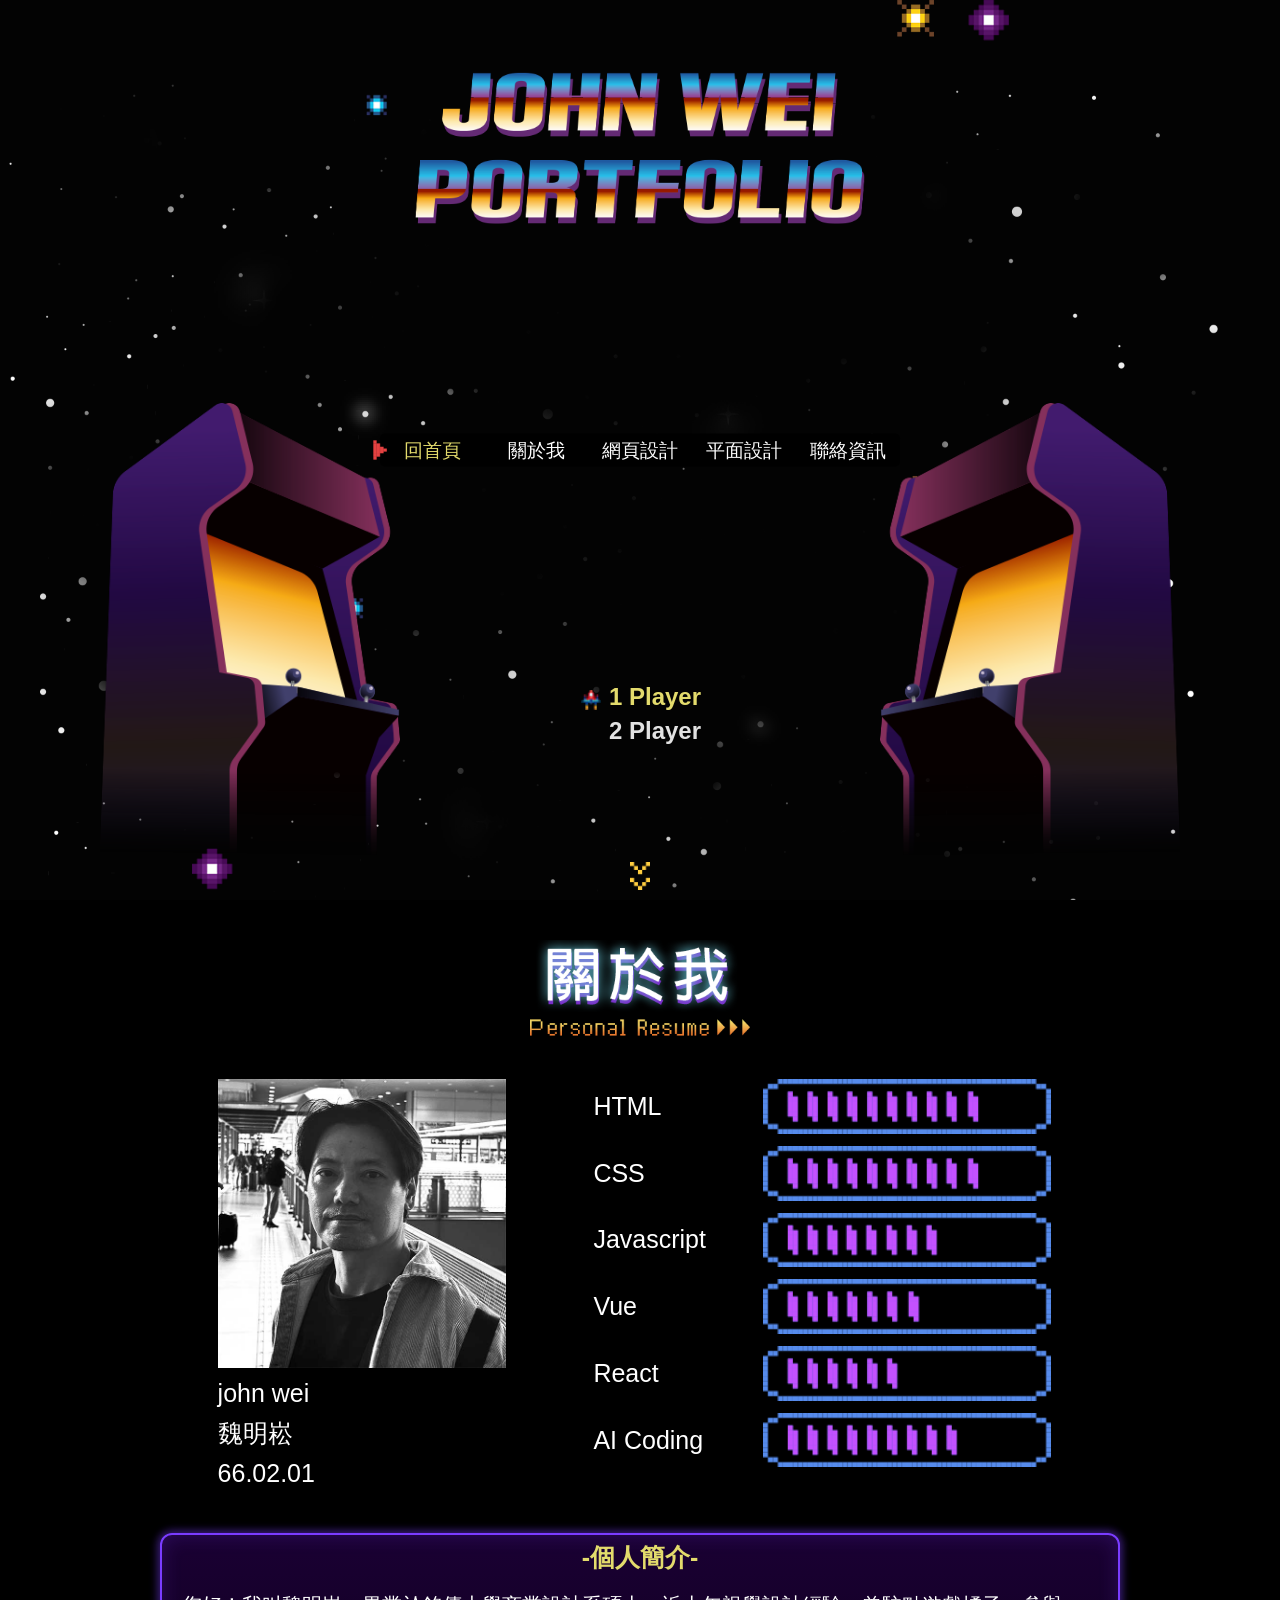
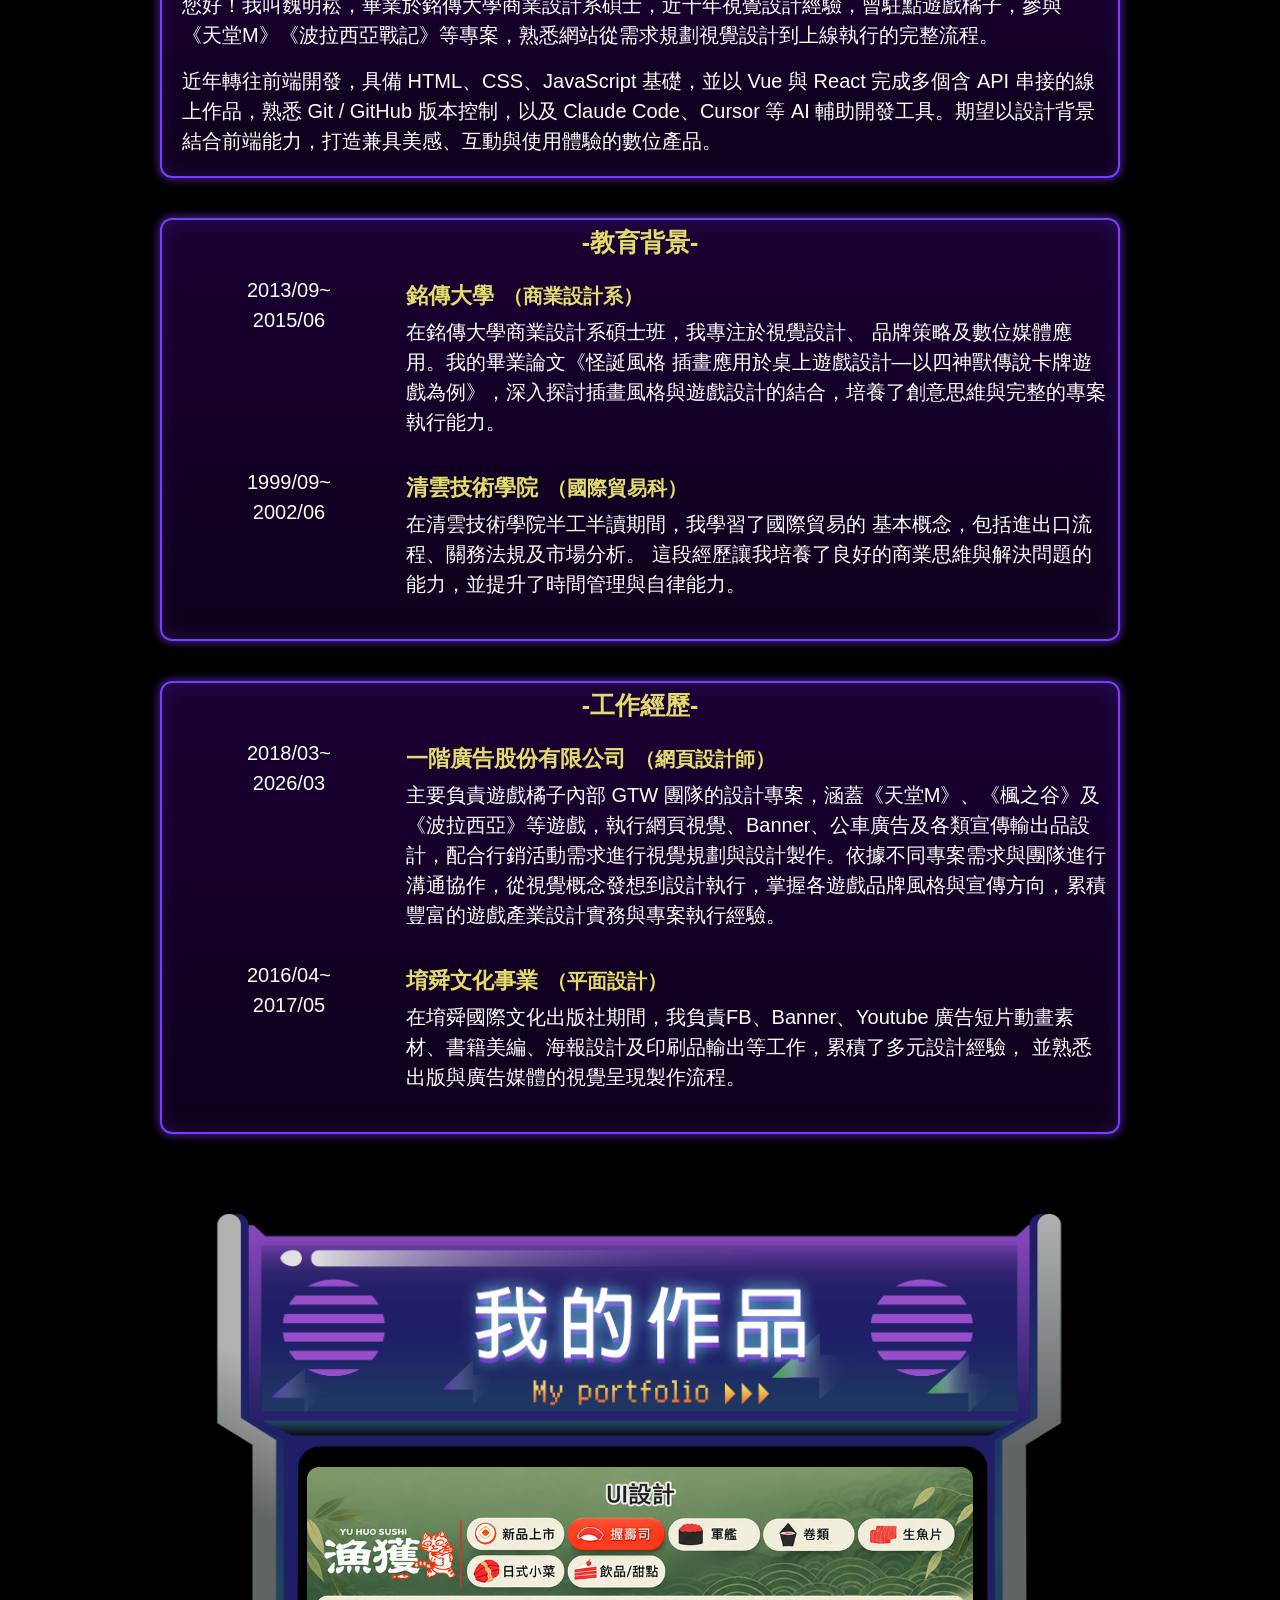
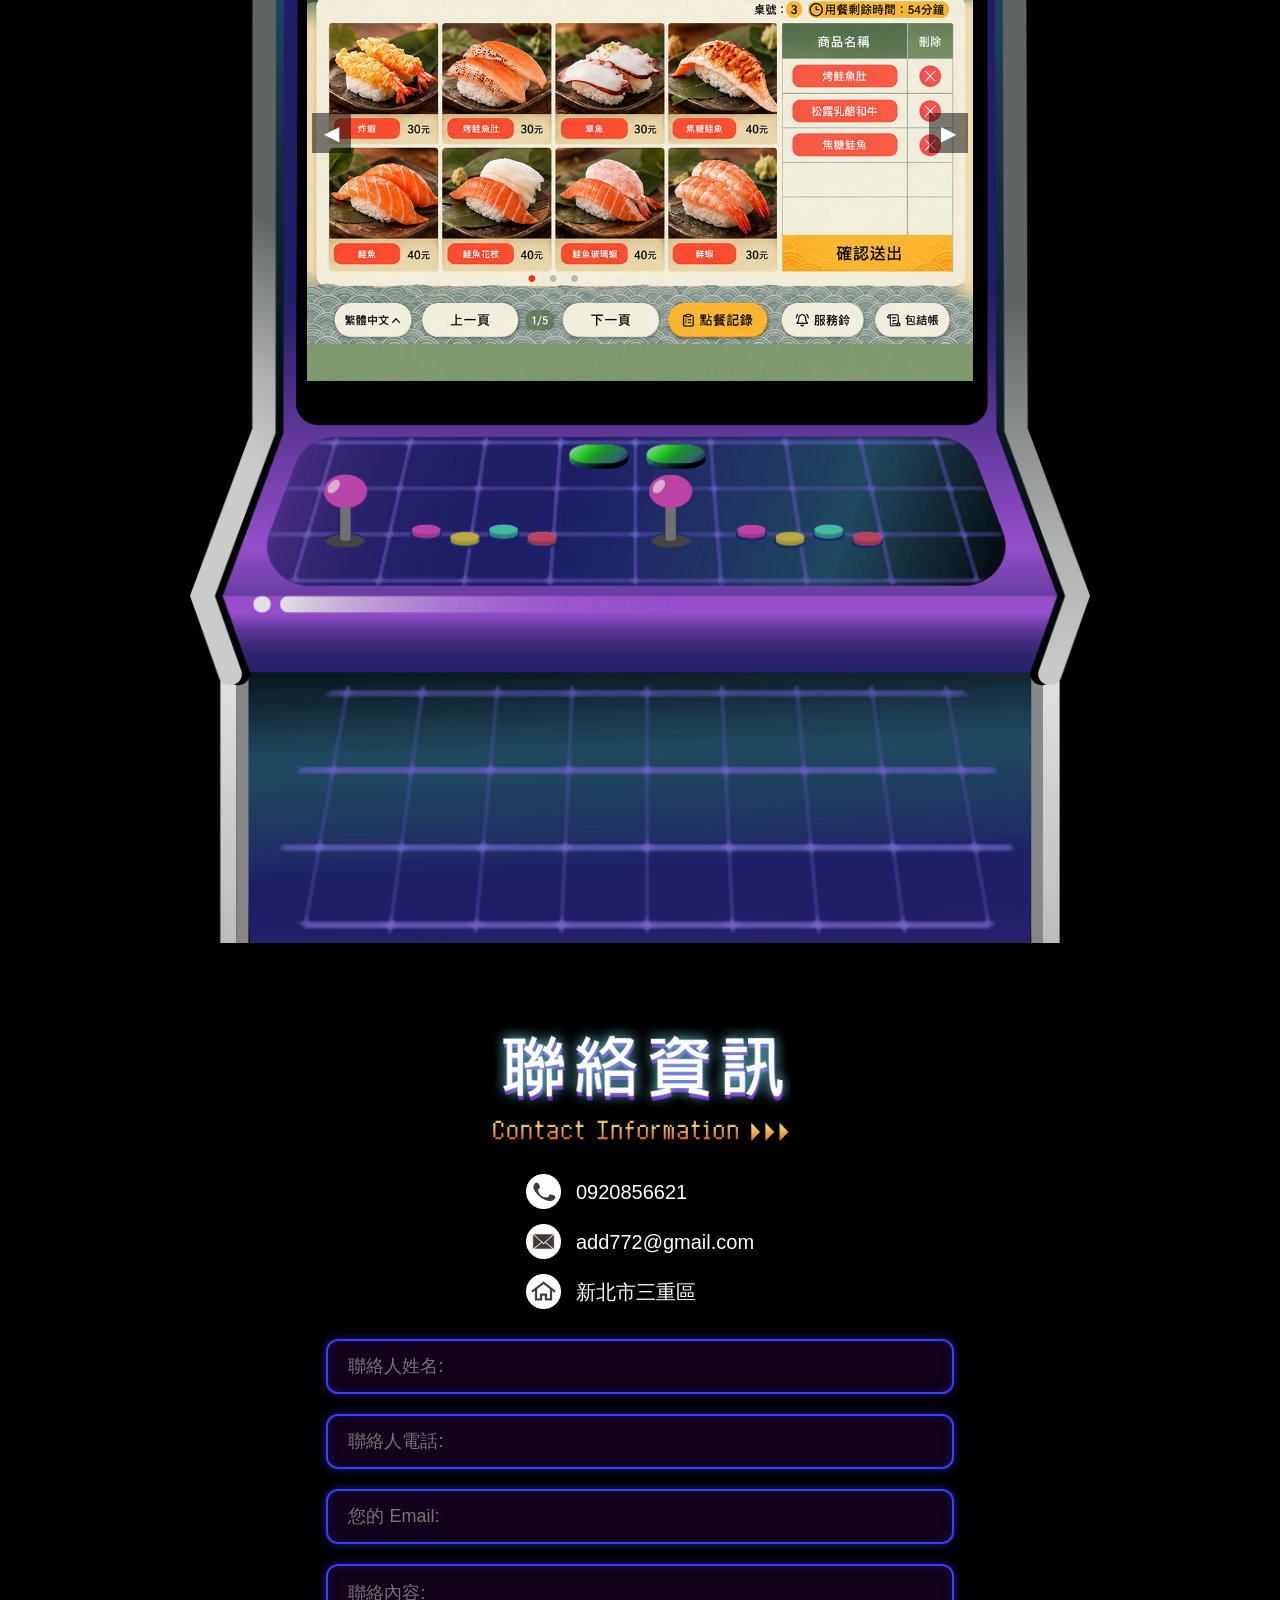
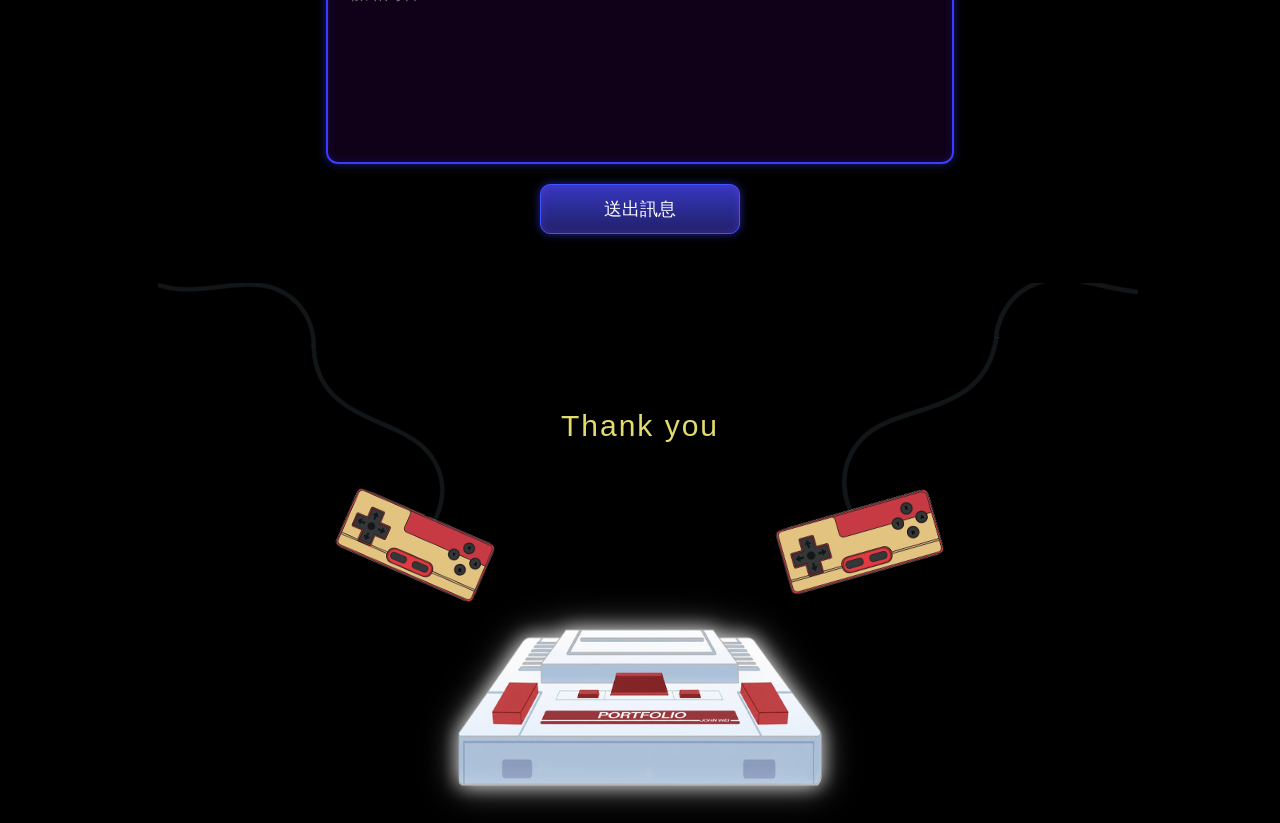
==== commit d5ce6ca9: "個人照片改用 JPG，體積由 2508KB 降為 50KB 原檔為 1850x1860 的 PNG，共 2508KB；但手機上只顯示 146x147 （2 倍螢幕需 292x294），等於多下載約 4" ====
--- a/index.html
+++ b/index.html
@@ -95,7 +95,7 @@
             <!-- 左：個人資料 -->
             <div class="about_photo">
               <div class="photo_img">
-                <img src="./assets/img/johnwei_photo.png" alt="個人照片" />
+                <img src="./assets/img/johnwei_photo.jpg" alt="個人照片" />
               </div>
               <div class="photo_info">
                 <p>john wei</p>
--- a/style.css
+++ b/style.css
@@ -985,7 +985,10 @@
      高度由 JS 量測後寫入 inline height，再以 transition 動畫；
      不用 grid-template-rows 0fr/1fr，因為 transition 套在該屬性上
      實測不會跑到終點值（展開後仍停在 0）。 */
-  .about_toggle {
+  /* 選擇器要寫成 .about_block .about_toggle，特異性才蓋得過
+     .about_block h2 的 margin-bottom: 20px；
+     只寫 .about_toggle 會輸，標題在收合時無法垂直置中。 */
+  .about_block .about_toggle {
     cursor: pointer;
     user-select: none;
     margin-bottom: 0;
@@ -998,6 +1001,20 @@
   /* 展開後標題與內容之間補回間距（收合時不佔高度） */
   .about_block.is-open .about_toggle {
     margin-bottom: 20px;
+  }
+
+  /* 收合後，技能條與三個區塊、以及與作品區之間的間距一律 8px，
+     上下對稱（原為 40 / 8 / 8 / 14）。
+     前三段由 .about_wrapper 的 gap 控制；
+     最後一段為 #about 與 #portfolio 的 padding，各 12px 時剛好等於 8px。 */
+  .about_wrapper {
+    gap: 8px;
+  }
+  #about {
+    padding-bottom: 12px;
+  }
+  #portfolio {
+    padding-top: 12px;
   }
 
   /* RWD：學經歷標題
